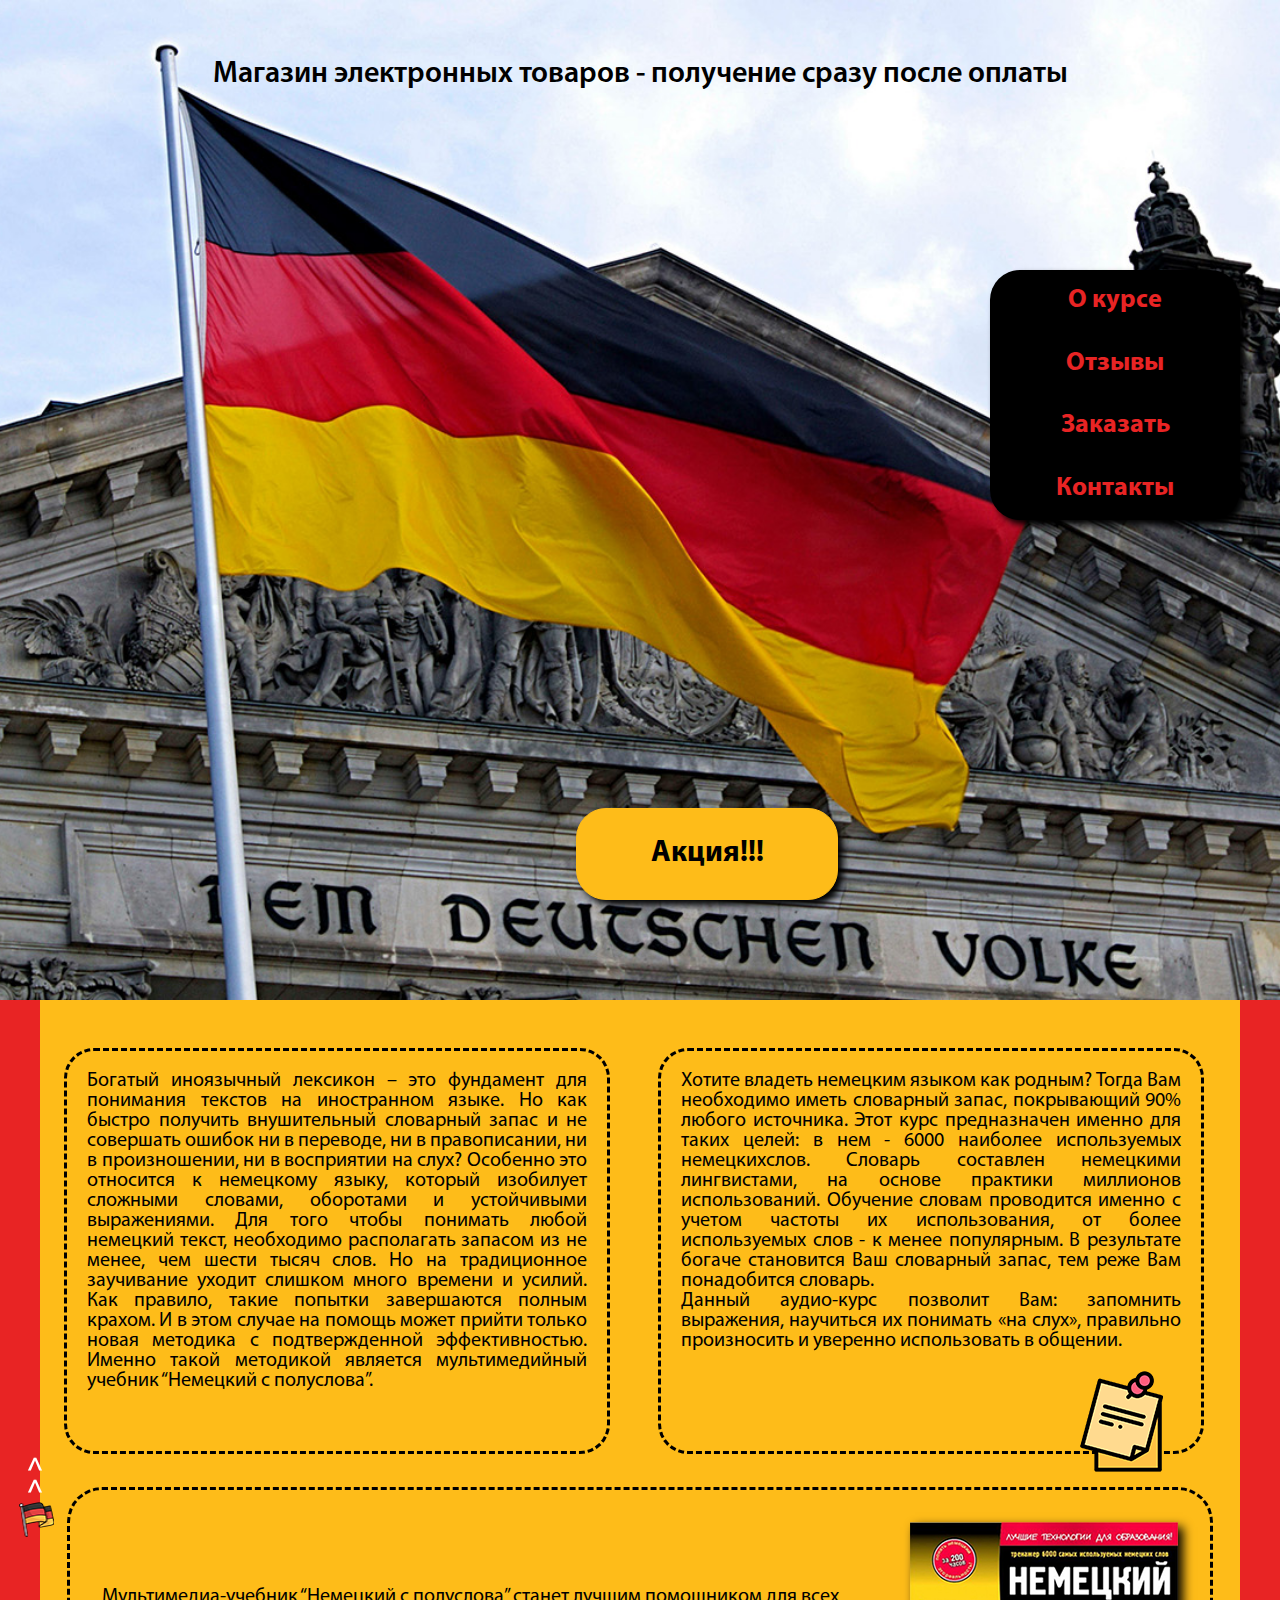
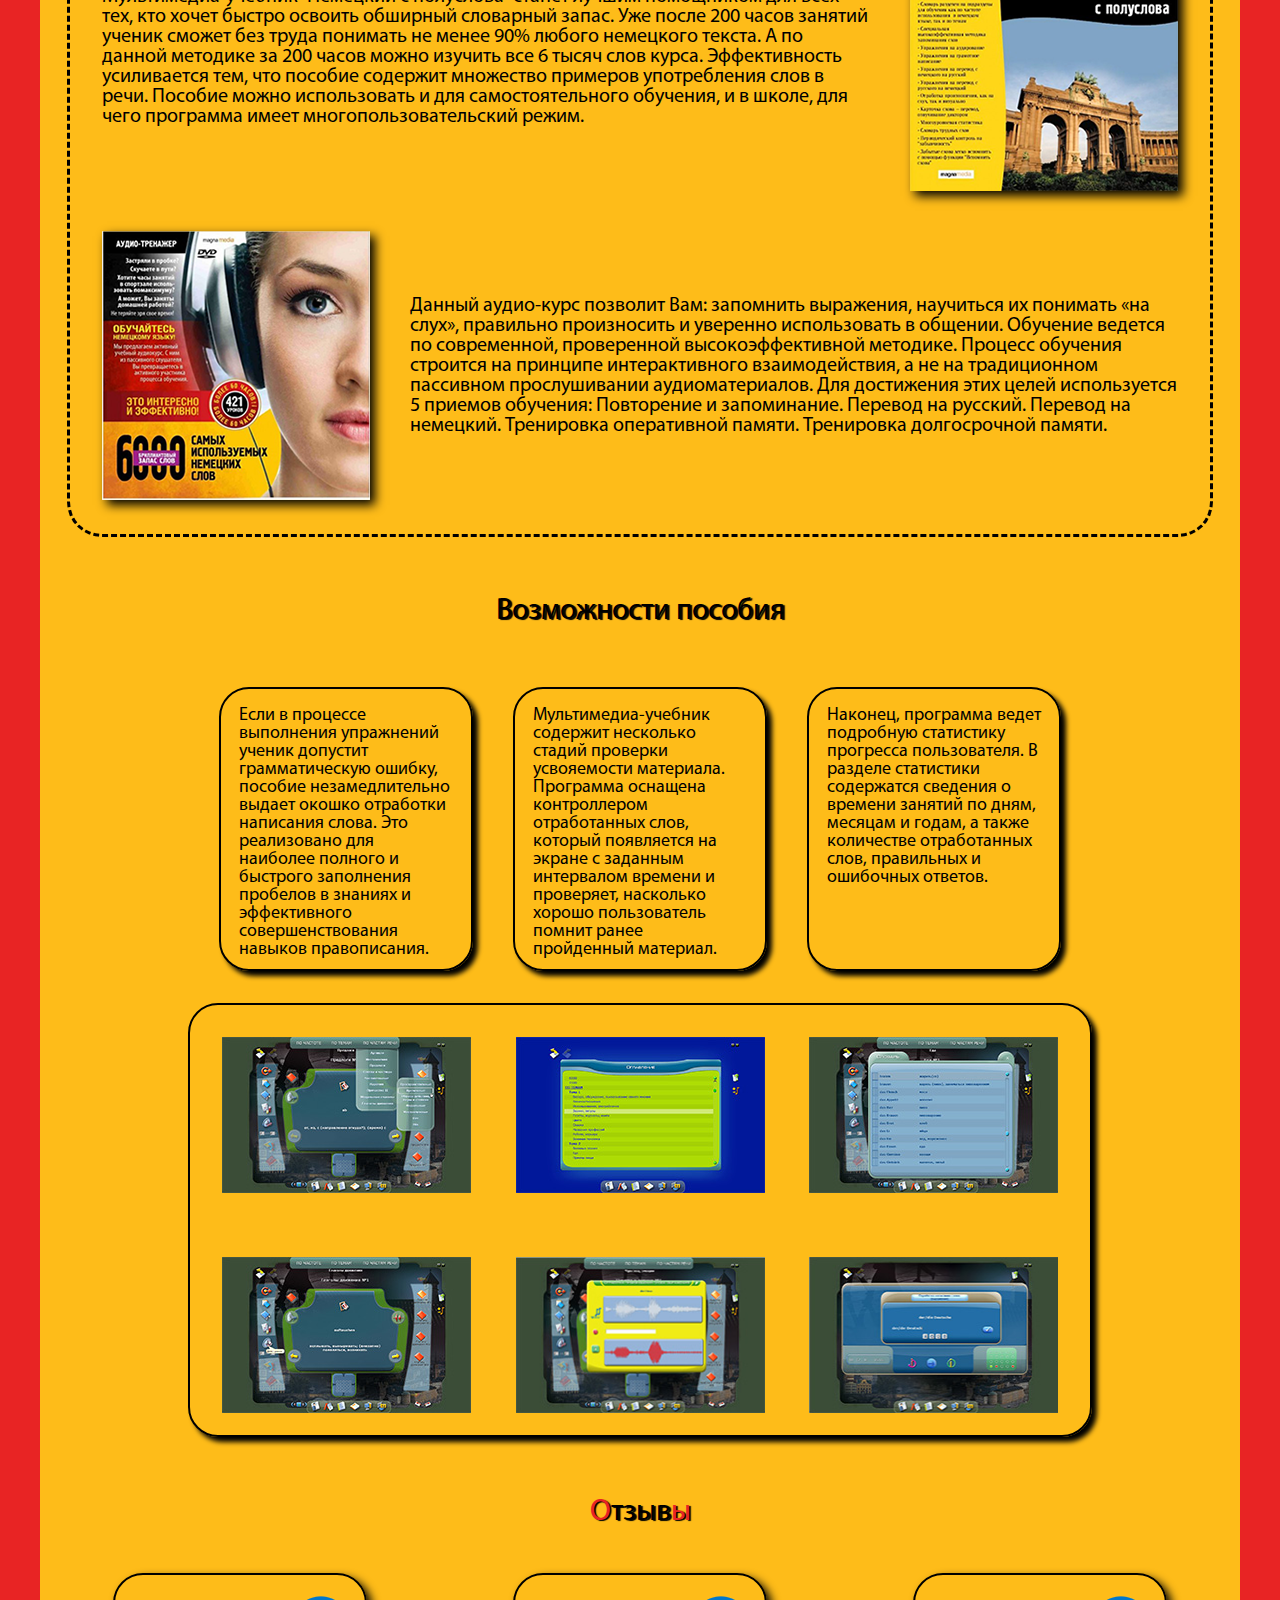
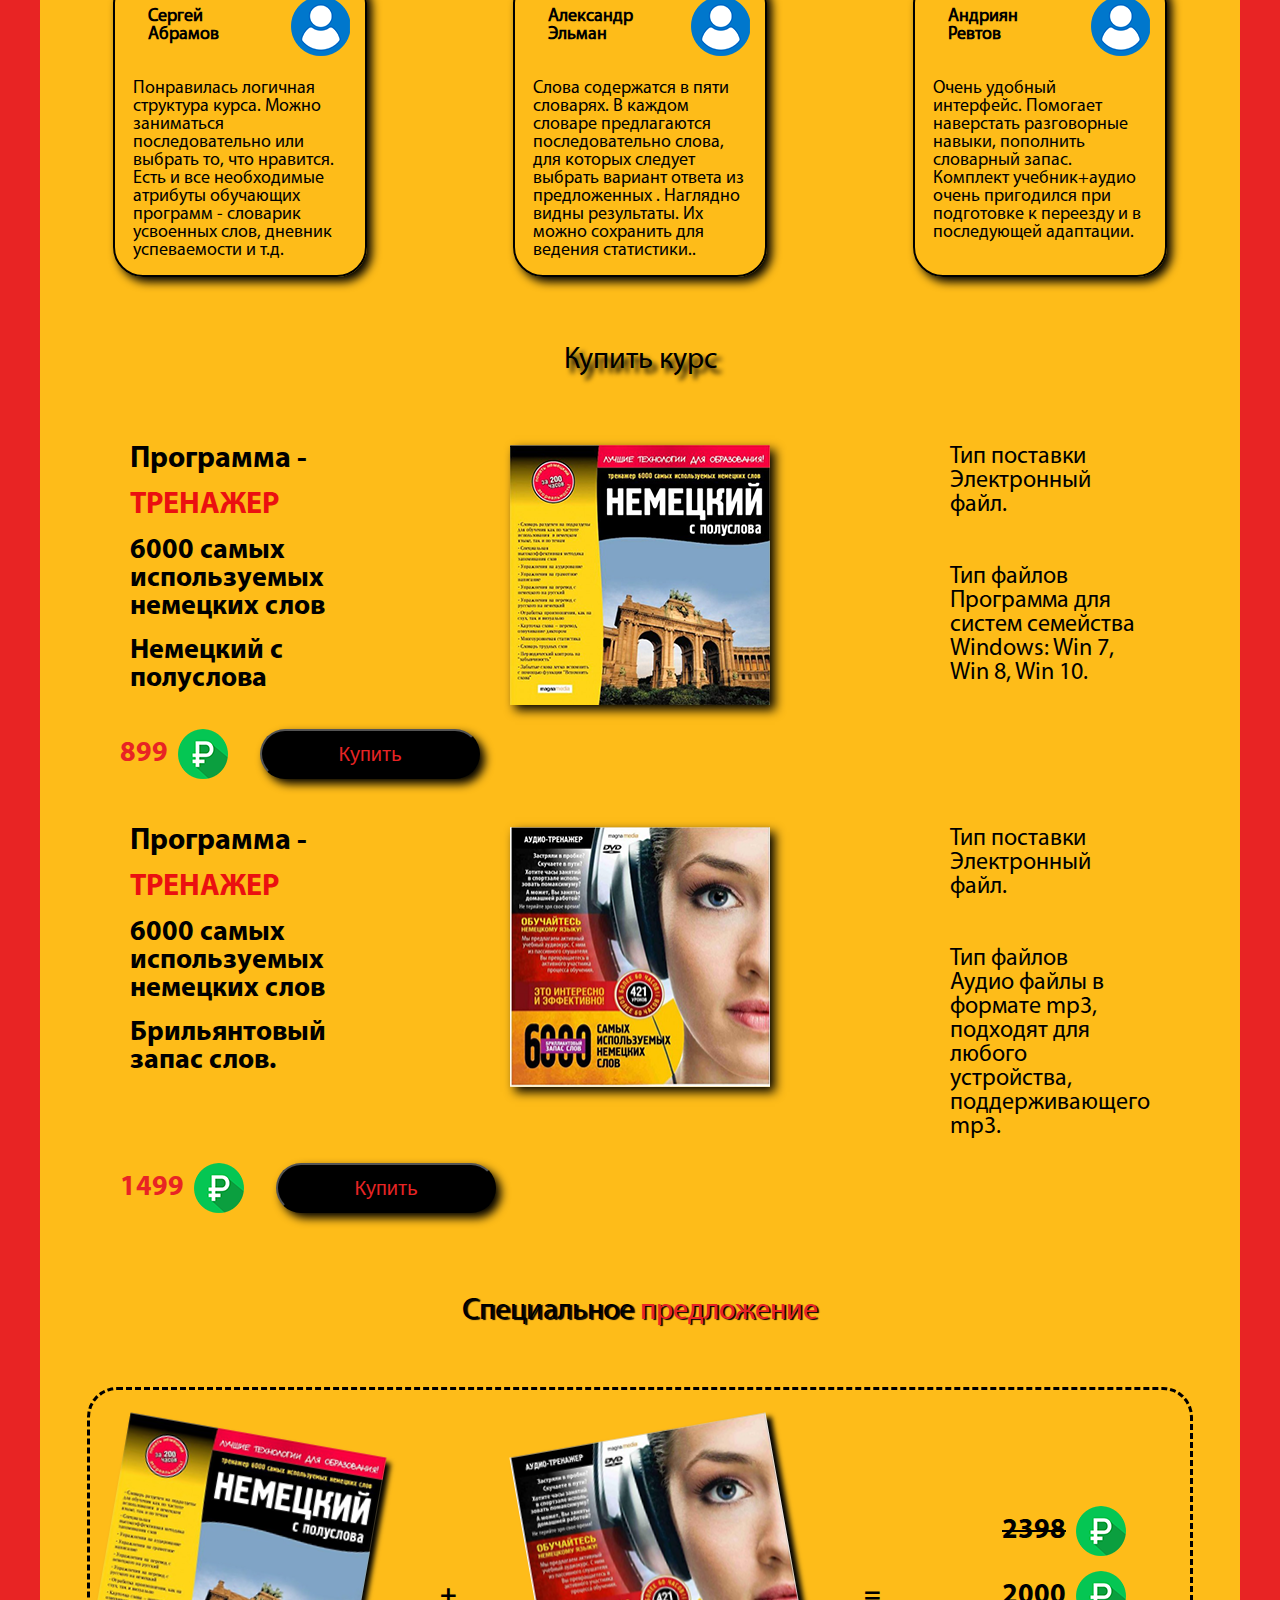
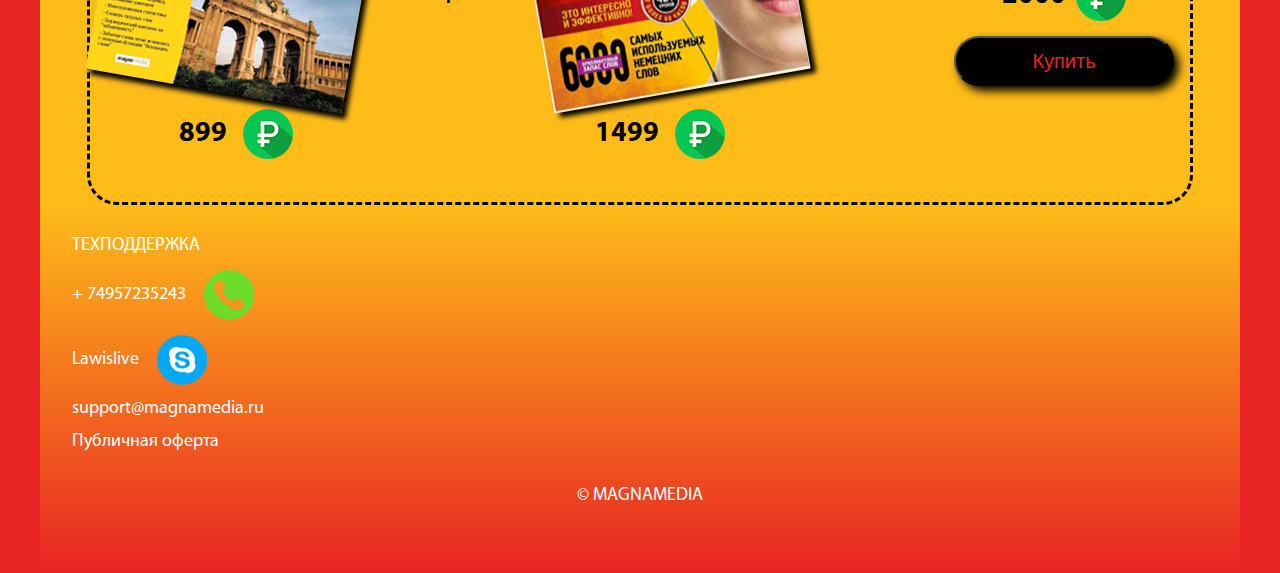
==== index.html @ 06bd3a2f "new project" ====
<!DOCTYPE html>
<html lang="ru">
<head>
    <meta charset="UTF-8">
    <meta name="viewport" content="width=device-width, initial-scale=1.0"> 
    <link rel="shortcut icon" href="./img/icons.png" type="pictures/x-icon">
    <link rel="stylesheet" href="./style/reset.css">
    <link rel="stylesheet" href="./style/style.css">
    <link rel="stylesheet" href="./style/header.css">
    <link rel="stylesheet" href="./style/ads.css">
    <link rel="stylesheet" href="./style/about_product.css">
    <link rel="stylesheet" href="./style/possibilities.css">
    <link rel="stylesheet" href="./style/reviewes.css">
    <link rel="stylesheet" href="./style/buy_course.css">
    <link rel="stylesheet" href="./style/promotion.css">
    <link rel="stylesheet" href="./style/footer.css">
    <title>Немецкий с полуслова</title>
</head>
<body>
    <header>
        <div class="container">
            <h2>Магазин электронных товаров - получение сразу после оплаты</h2>

            <div class="menu">
                <a href="#about">О курсе</a>
                <a href="#reviewes">Отзывы</a>
                <a href="#buy">Заказать</a>
                <a href="#footer">Контакты</a>
            </div>

            <a class="header__promotion" href="#promotion">Акция!!!</a>
        </div>
    </header>

    <section class="ads">
        <div class="container">
            <div class="yellow_bg">
                <div class="ads__container">
                    <div class="ads__item">
                        <p>Богатый иноязычный лексикон – это фундамент для понимания текстов на иностранном языке.
                             Но как быстро получить внушительный словарный запас и не совершать ошибок ни в переводе,
                              ни в правописании, ни в произношении, ни в восприятии на слух? Особенно это относится к
                               немецкому языку, который изобилует сложными словами, оборотами и устойчивыми выражениями.
                                Для того чтобы понимать любой немецкий текст, необходимо располагать запасом из не менее,
                                 чем шести тысяч слов. Но на традиционное заучивание уходит слишком много времени и усилий.
                                  Как правило, такие попытки завершаются полным крахом. И в этом случае на помощь может прийти 
                                  только новая методика с подтвержденной эффективностью. Именно такой методикой является мультимедийный учебник “Немецкий с полуслова”. </p>
                    </div><!--ads__item-->

                    <div class="ads__item position__relative">
                        <p>Хотите владеть немецким языком как родным?  Тогда Вам необходимо иметь словарный запас, покрывающий 90% любого источника.
                             Этот курс предназначен именно для таких целей: в нем - 6000 наиболее используемых немецкихслов. Словарь составлен немецкими лингвистами, 
                             на основе практики миллионов использований.  Обучение словам проводится именно с учетом частоты их использования, от более используемых 
                             слов - к менее популярным. В результате богаче становится Ваш словарный запас, тем реже Вам понадобится словарь. <br>
                            Данный аудио-курс позволит Вам: запомнить выражения, научиться их понимать «на слух», правильно произносить и уверенно
                             использовать в общении.</p>
                             <img class="ads__item_pic" src="./img/ads/sticky-notes.png" alt="sticky-notes">
                    </div><!--ads__item-->
                </div><!--ads__container-->
            </div><!--yellow_bg-->
        </div>
    </section><!--ads-->
    <button class="btn__up"><img src="./img/germany.png" alt="germany"><span class="blinkOne">></span><span class="blinkTwo">></span></button>

    <section class="about__product" id="about">
        <div class="container">
            <div class="yellow_bg">
                <div class="about__product_wrapper">
                    <div class="product__item">
                        <p>Мультимедиа-учебник “Немецкий с полуслова” станет лучшим помощником для всех тех, кто хочет быстро освоить обширный словарный запас.
                             Уже после 200 часов занятий ученик сможет без труда понимать не менее 90% любого немецкого текста. А по данной методике за 200 часов
                              можно изучить все 6 тысяч слов курса. Эффективность усиливается тем, что пособие содержит множество примеров употребления слов в речи.
                               Пособие можно использовать и для самостоятельного обучения, и в школе, для чего программа имеет многопользовательский режим.</p>
                        <img src="./img/about_product/0064dc2d68af0cc2894bd1788209e099-600x600.png" alt="немецкий с полуслова">
                    </div><!--product__item-->

                    <div class="product__item">
                        <img src="img/about_product/9ec270ddf7dc136269f94cf29742443d-600x600.png" alt="6000 самых используемых слов">
                        <p>Данный аудио-курс позволит Вам: запомнить выражения, научиться их понимать «на слух», правильно произносить и уверенно использовать в общении.
                             Обучение ведется по современной, проверенной высокоэффективной методике. Процесс обучения строится на принципе интерактивного взаимодействия,
                              а не на традиционном пассивном прослушивании аудиоматериалов.  Для достижения этих целей используется 5 приемов обучения:
                               Повторение и запоминание. Перевод на русский. Перевод на немецкий. Тренировка оперативной памяти. Тренировка долгосрочной памяти.</p>
                    </div><!--product__item-->
                    
                </div><!--about__product_wrapper-->
            </div><!--yellow_bg-->
        </div><!--container-->
    </section><!--about__product-->


    <section class="possibilities">
        <div class="container">
            <div class="yellow_bg">
                <h2>Возможности пособия</h2>

                <div class="possibilities__wrapper">
                    <div class="possibilities__item">
                        <p>Если в процессе выполнения упражнений ученик допустит грамматическую ошибку,
                             пособие незамедлительно выдает окошко отработки написания слова.
                              Это реализовано для наиболее полного и быстрого заполнения пробелов в знаниях и эффективного
                               совершенствования навыков правописания.</p>
                    </div>

                    <div class="possibilities__item">
                        <p>Мультимедиа-учебник содержит несколько стадий проверки усвояемости материала.
                             Программа оснащена контроллером отработанных слов, который появляется на экране 
                             с заданным интервалом времени и проверяет, насколько хорошо пользователь помнит
                              ранее пройденный материал.</p>
                    </div>

                    <div class="possibilities__item">
                        <p>Наконец, программа ведет подробную статистику прогресса пользователя. 
                            В разделе статистики содержатся сведения о времени занятий по дням, месяцам и годам, 
                            а также количестве отработанных слов, правильных и ошибочных ответов.
                        </p>
                    </div>
                </div><!--possibilities__wrapper-->

                <div class="possibilities__gallery_pad">
                <div class="possibilities__gallery">
                    <div class="gallery_wrapper">
                        <img src="./img/possibilities/01_content.jpg" alt="01_content">
                        <img src="./img/possibilities/02_content-2.jpg" alt="02_content-2">
                        <img src="./img/possibilities/03_subdict (1).jpg" alt="03_subdict">
                    </div>
                    <div class="gallery_wrapper">
                        <img src="./img/possibilities/04_word (1).jpg" alt="04_word">
                        <img src="./img/possibilities/05_recordig.jpg" alt="05_recordig">
                        <img src="./img/possibilities/08_exercise-3.jpg" alt="08_exercise-3">
                    </div>
                </div>
                </div>

            </div><!--yellow_bg-->
        </div><!--container-->
    </section><!--possibilities-->

    <section class="reviewes" id="reviewes">
        <div class="container">
            <div class="yellow_bg">
                <h2><span>О</span>тзыв<span>ы</span></h2>

                <div class="reviewes__container">
                    <div class="reviewes__item">
                        <div><p>Сергей Абрамов</p>
                        <img src="./img/reviewes/user.png" alt="user"></div>
                        <p>Понравилась логичная структура курса. Можно заниматься последовательно или выбрать то, что нравится. 
                            Есть и все необходимые атрибуты обучающих программ - словарик усвоенных слов, дневник успеваемости и т.д.</p>
                    </div><!--reviewes__item-->

                    <div class="reviewes__item">
                        <div><p>Александр Эльман</p>
                        <img src="./img/reviewes/user.png" alt="user"></div>
                        <p>Слова содержатся в пяти словарях. В каждом словаре предлагаются последовательно слова, для которых следует
                             выбрать вариант ответа из предложенных
                            . Наглядно видны результаты. Их можно сохранить для ведения статистики..</p>
                    </div><!--reviewes__item-->

                    <div class="reviewes__item">
                        <div><p>Андриян Ревтов</p>
                        <img src="./img/reviewes/user.png" alt="user"></div>
                        <p>Очень удобный интерфейс. Помогает наверстать разговорные навыки, пополнить словарный запас.
                             Комплект учебник+аудио очень пригодился при подготовке к переезду и в последующей адаптации.</p>
                    </div><!--reviewes__item-->
                </div><!--reviewes__container-->
            </div><!--yellow_bg-->
        </div><!--container-->
    </section><!--reviewes-->

    <section class="buy__course" id="buy">
        <div class="container">
            <div class="yellow_bg">
                <h2>Купить курс</h2>

                <div class="course__item">
                    <div class="course__wrapper">
                        <div class="course__title">
                            <h3>Программа -</h3>
                            <h3 class="red">Тренажер</h3>
                            <p>6000 самых используемых немецких слов</p>
                            <p>Немецкий с полуслова</p>
                        </div>

                        <img src="./img/buy/0064dc2d68af0cc2894bd1788209e099-600x600 (1).png" alt="немецкий с полуслова">

                        <div class="course__text">
                            <p>Тип поставки <br> Электронный файл.</p>
                            <p>Тип файлов <br>
                                 Программа для систем семейства Windows: Win 7, Win 8, Win 10.</p>
                        </div>
                    </div>
                    <div class="course__inner">
                        <p>899</p>
                        <img src="./img/buy/ruble (3).png" alt="ruble">
                        <button>Купить </button>
                    </div>
                </div>


                <div class="course__item">
                    <div class="course__wrapper">
                        <div class="course__title">
                            <h3>Программа -</h3>
                            <h3 class="red">Тренажер</h3>
                            <p>6000 самых используемых немецких слов</p>
                            <p>Брильянтовый запас слов.</p>
                        </div>

                        <img src="./img/buy/9ec270ddf7dc136269f94cf29742443d-600x600 (1).png" alt="Брильянтовый запас слов">

                        <div class="course__text">
                            <p>Тип поставки <br> Электронный файл.</p>
                            <p>Тип файлов <br>
                                Аудио файлы в формате mp3, подходят для любого устройства, поддерживающего mp3.</p>
                        </div>
                    </div>
                    <div class="course__inner">
                        <p>1499</p>
                        <img src="./img/buy/ruble (3).png" alt="ruble">
                        <button>Купить </button>
                    </div>
                </div>
            </div><!--yellow_bg-->
        </div><!--container-->
    </section><!--buy__courese-->

    <section class="promotion" id="promotion">
        <div class="container">
            <div class="yellow_bg">
                <h2>Специальное <span>предложение</span></h2>

                <div class="promotion__container">
                    <div class="promotion__item">
                        <img class="left" src="./img/buy/0064dc2d68af0cc2894bd1788209e099-600x600 (1).png" alt="немецкий с полуслова">
                        <div>
                            <p>899</p>
                        <img src="./img/buy/ruble (3).png" alt="ruble">
                        </div>
                    </div>
                    <span>+</span>
                    <div class="promotion__item">
                        <img class="right" src="./img/buy/9ec270ddf7dc136269f94cf29742443d-600x600 (1).png" alt="немецкий Брильянтовый запас слов">
                        <div>
                            <p>1499</p>
                        <img src="./img/buy/ruble (3).png" alt="ruble">
                        </div>
                    </div>
                    <span>=</span>
                    <div class="promotion__price">
                        <div><span>2398</span><img src="./img/buy/ruble (3).png" alt="rub"></div>
                        <div>2000<img src="./img/buy/ruble (3).png" alt="rub"></div>
                        <button>Купить </button>
                    </div>
                </div><!--promotion__container-->

            </div><!--yellow_bg-->
        </div><!--container-->
    </section><!--promotion-->

    <footer id="footer">
        <div class="container">
            <div class="footer_bg">
                <div class="footer__menu">
                    <p><span>Техподдержка</span></p>
                    <a href="tel:+74957235243"><p><span>+ 74957235243</span></p><img src="./img/footer/phone-call (2).png" alt="phone"></a>
                    <a href="skype:Lawislive"><p> Lawislive</p><img src="./img/footer/skype (1).png" alt="skype"></a>
                    <a href="mailto:support@magnamedia.ru">support@magnamedia.ru</a>
                    <a href="#">Публичная оферта</a>
                </div>
                <p class="company">© Magnamedia</p>
            </div>
        </div>
    </footer>

    <script src="script.js"></script>
</body>
</html>
---- style/style.css ----
/*Общие стили*/
.container {
    width: 1200px;
    height: 100%;
    margin: 0 auto;
}

.yellow_bg {
    width: 100%;
    height: 100%;
    background-color: #febc19;
}
.position__relative {
    position: relative;
}

html {
    scroll-behavior: smooth;
}
body {
    background-color: #e82424;
}


/*кнопка вверх*/
.btn__up {
    top: 50%;
    left: 1%;
    position: sticky;
    cursor: pointer;
    display: flex;
    flex-direction: column-reverse;
    align-items: center;
    justify-content: flex-end;
    background-color: transparent;
    border: none;
}
.btn__up img {
    width: 35px;
    height: 35px;
    margin-top: 5px;
}
.btn__up span {
    font-family: 'Myriad Pro Bold';
    rotate: -90deg;
    color: #fff;
    font-size: 2em;
    margin: -5px;
}
.blinkOne {
    animation: blick 0.9s ease infinite;
}
.blinkTwo {
    animation: 1s blick ease infinite
}

@keyframes blick {
    0% {
        opacity: 1;
    }
    50% {
        opacity: 1;
    }
    100% {
        opacity: 0;
    }
}


/*подключим стили*/

@font-face {
    font-family: 'Myriad Pro Bold';
    src: url('../fonts/MYRIADPRO-BOLD.woff') format("woff");
    font-weight: 700;
    font-style: normal;
}

@font-face {
    font-family: 'Myriad Pro Light';
    src: url('../fonts/MyriadPro-Light.woff') format("woff");
    font-weight: 400;
    font-style: normal;
}

@font-face {
    font-family: 'Myriad Pro Regular';
    src: url('../fonts/MYRIADPRO-REGULAR.woff') format("woff");
    font-weight: 500;
    font-style: normal;
}

@font-face {
    font-family: 'Myriad Pro Semibold';
    src: url('../fonts/MYRIADPRO-SEMIBOLD.woff') format("woff");
    font-weight: 600;
    font-style: normal;
}


@media screen and (max-width: 1200px) {
    .container {
        width: 992px;
    }
}
@media screen and (max-width: 992px) {
    .container {
        width: 768px;
    }
}
@media screen and (max-width: 768px) {
    .container {
        width: 320px;
    }
}
---- style/header.css ----
header {
    background-image: url('../img/header/pexels-ingo-joseph-109629.jpg');
    background-position: center;
    background-size: cover;
    width: 100%;
    height: 1000px;
    position: relative;
}

header h2 {
    text-align: center;
    font-family: 'Myriad Pro Semibold';
    font-size: 30px;
    padding-top: 2em;
}

.menu {
    display: flex;
    align-items: center;
    justify-content: space-around;
    flex-direction: column;
    background-color: #000000;
    border-radius: 30px;
    height: 250px;
    width: 250px;
    margin-top: 15%;
    float: right;
    box-shadow: 5px 5px 7px #000000;
}
.menu a {
    text-decoration: none;
    font-size: 26px;
    color: #e82424;
    font-family: 'Myriad Pro Bold';
    transition: all 0.25s;
}
.menu a:hover {
    background-color: #febc19;
    padding: 10px 45px;
    border-radius: 15px;
}

.header__promotion {
    display: flex;
    align-items: center;
    justify-content: center;
    text-decoration: none;
    font-family: 'Myriad Pro Bold';
    font-size: 30px;
    color: #000000;
    width: 260px;
    height: 90px;
    border-radius: 30px;
    background-color: #febc19;
    cursor: pointer;
    position: absolute;
    left: 45%;
    bottom: 10%;
    border: 1px solid #febc19 ;
    box-shadow: 5px 5px 7px #000000;
}
.header__promotion:hover {
    animation: shake 1.5s ease-in-out;
}

@keyframes shake {
    0% {
        rotate: 10deg;
    }
    20% {
        rotate: -10deg;
    }
    40% {
        rotate: 10deg;
    }
    60% {
        rotate: -10deg;
    }
    80% {
        rotate: 10deg;
    }
    100% {
        rotate: 0deg;
    }
}

@media screen and (max-width: 1200px) {
    header {
        height: 700px;
    }
    header h2 {
        font-size: 24px;
    }
    .header__promotion {
        font-size: 24px;
        left: 40%;      
    }
}

@media screen and (max-width: 992px) {
    header {
        height: 600px;
    }
    .header__promotion {
        left: 35%;
    }
    .menu a  {
        font-size: 20px;
    }
}

@media screen and (max-width: 768px) {
    header {
        height: 500px;
    }
    .menu {
        height: 200px;
        width: 200px;
    }
    .header__promotion {
        height: 50px;
        width: 220px;
    }
}
---- style/ads.css ----
.ads {
    width: 100%;
    height: 100%;
    background-color: #e82424;
    margin-bottom: -50px;
}
.ads__container {
    padding: 1.5em 0;
    display: flex;
    flex-direction: row;
    align-items: center;
}

.ads__item {
    width: 540px;
    height: 400px;
    background-color: #febc19;
    border-radius: 30px;
    border: 3px dashed #000000;
    margin: 1.5em;
}
.ads__item p {
    color: #000000;
    font-size: 20px;
    text-align: justify;
    margin: 1em;
    font-family: 'Myriad Pro Regular';
}
.ads__item_pic {
    position: absolute;
    width: 83px;
    height: 101px;
    right: 7%;
}


@media screen and (max-width: 1200px) {
    .ads__item {
        width: 450px;
    }
    .ads__item p {
        font-size: 18px;
    }
}

@media screen and (max-width: 992px) {
    .ads__container {
        flex-direction: column;
    }
    .ads__item {
        height: 340px;
    }
    .ads__item_pic {
        bottom: -14%;
    }
}

@media screen and (max-width: 768px) {
    .ads__item {
        width: 300px;
        height: 430px;
    }
    .ads__item p {
        font-size: 16px;
    }
}
---- style/about_product.css ----
.about__product {
    width: 100%;
    height: 100%;
    background-color: #e82424;
    margin-top: -51px;
}
.about__product_wrapper {
    width: 1140px;
    height: 580px;
    border: 3px dashed #000000;
    padding: 2em 0;
    border-radius: 35px;
    margin: 0 auto;
    display: flex;
    flex-direction: column;
    gap: 40px;
}

.product__item {
    display: flex;
    flex-direction: row;
    align-items: center;
    gap: 40px;
    margin: 0 2em;
}

.product__item p {
    font-size: 20px;
    color: #000000;
    text-align: left;
    font-family: 'Myriad Pro Regular';
}
.product__item img {
    width: 268px;
    height: 269px;
    box-shadow: 5px 5px 10px #000000;
}

.product__item img:hover {
    animation: move 1s ease;
}

@keyframes move {
    0%{
        rotate: 10deg;
    }
    40% {
        rotate: -10deg;
    }
    80% {
        rotate: 10deg;
    }
    100% {
        rotate: 0deg;
    }
}


@media screen and (max-width: 1200px) {
    .about__product_wrapper {
        width: 960px;
    }
    .product__item p {
        font-size: 18px;
    }
}

@media screen and (max-width:992px) {
    .about__product_wrapper {
        width: 700px;
        height: 600px;
    }
}

@media screen and (max-width: 768px) {
    .about__product_wrapper {
        width: 300px;
        height: 100%;
    }
    .product__item {
        flex-direction: column-reverse;
    }
    .product__item:last-child {
        flex-direction: column;
    }
    .product__item p {
        text-align: justify;
        font-size: 16px;
    }
}
---- style/possibilities.css ----
.possibilities {
    width: 100%;
    height: 100%;
    background-color: #e82424;
}
.possibilities h2 {
    padding: 2em 0;
    text-align: center;
    font-size: 30px;
    text-shadow: 2px 1px 1px #000000;
    font-family: 'Myriad Pro Regular';
}

.possibilities__wrapper {
    justify-content: center;
    display: flex;
    flex-direction: row;
    align-items: center;
    gap: 40px;
    padding-bottom: 2em;
}

.possibilities__item {
    width: 250px;
    height: 280px;
    border: 2px solid #000000;
    border-radius: 30px;
    box-shadow: 5px 5px 5px #000000;
}
.possibilities__item p {
    font-size: 18px;
    color: #000000;
    font-family: 'Myriad Pro Regular';
    margin: 1em;
    text-align: left;
}

.possibilities__gallery_pad {
    padding-bottom: 1em;
}
.possibilities__gallery {
    margin: 0 auto;
    display: flex;
    flex-direction: column;
    width: 900px;
    height: 430px;
    border-radius: 30px;
    border: 2px solid #000000;
    box-shadow: 5px 5px 5px #000000;
}
.gallery_wrapper {
    display: flex;
    flex-direction: row;
    align-items: center;
    margin: 2em;
    justify-content: space-between;
}
.gallery_wrapper img {
    width: 249px;
    height: 156px;
    transition: all 0.5s;
}

.gallery_wrapper img:hover {
    transform: scale(1.2);
}

@media screen and (max-width:1200px) {
    .possibilities h2 {
        font-size: 24px;
    }
}

@media screen and (max-width:992px) {
    .possibilities__item {
        width: 200px;
        height: 300px;
    }
    .possibilities__item p {
        font-size: 16px;
    }
    .possibilities__gallery {
        width: 720px;
    }
    .gallery_wrapper {
        margin: 2em 3em; 
    }
    .gallery_wrapper img:last-child{
        display: none;
    }
}

@media screen and (max-width: 768px) {
    .possibilities__wrapper {
        flex-direction: column;
    }
    .possibilities__item {
        width: 280px;
        height: 240px;
    }
    .possibilities__gallery_pad {
        display: none;
    }
}
---- style/reviewes.css ----
.reviewes {
    width: 100%;
    height: 100%;
    background-color: #e82424;
}

.reviewes h2 {
    padding: 1.5em 0;
    text-align: center;
    font-size: 30px;
    text-shadow: 2px 1px 1px #000000;
    font-family: 'Myriad Pro Regular';
}
.reviewes span {
    color: #e82424;
}

.reviewes__container {
    display: flex;
    flex-direction: row;
    align-items: center;
    justify-content: space-around;
}
.reviewes__item {
    width: 250px;
    height: 300px;
    border: 2px solid #000000;
    border-radius: 30px;
    box-shadow: 5px 5px 10px #000000;
    margin-bottom: 1.5em;
}

.reviewes__item p {
    color: #000000;
    font-size: 18px;
    font-family: 'Myriad Pro Regular';
    margin: 1em;
}
.reviewes__item div {
    display: flex;
    flex-direction: row;
    align-items: center;
    margin: 15px;
}
.reviewes__item div img {
    width: 59px;
    height: 60px;
}
.reviewes__item div p {
    font-weight: 700;
}

@media screen and (max-width: 1200px) {
    .reviewes h2{
        font-size: 24px;
    }
}

@media screen and (max-width: 992px) {
    .reviewes__item {
        width: 200px;
        height: 320px;
    }
    .reviewes__item p {
        font-size: 16px;
    }
}

@media screen and (max-width: 768px) {
    .reviewes__container {
        flex-direction: column;
    }
    .reviewes__item {
        width: 280px;
        height: 250px;
    }
}
---- style/buy_course.css ----
.buy__course {
    width: 100%;
    height: 100%;
    background-color: #e82424;
}
.buy__course h2 {
    color: #000000;
    font-size: 30px;
    text-align: center;
    padding: 1.5em;
    text-shadow: 5px 5px 5px #000000;
    font-family: 'Myriad Pro Regular';
}

.course__wrapper {
    display: flex;
    flex-direction: row;
    padding: 1.5em 0;
    margin: 0 auto;
    justify-content: space-around;
}
.course__title {
    order: 1;
    display: flex;
    flex-direction: column;
    width: 200px;
    gap: 1em;
}
.course__title h3 {
    font-size: 30px;
    color: #000000;
    font-family: 'Myriad Pro Bold';
}
.red{
    color: #eb1010 !important;
    text-transform: uppercase;
}
.course__title p {
    font-size: 28px;
    color: #000000;
    font-family: 'Myriad Pro Bold';   
}

.course__wrapper img {
    order: 2;
    width: 260px;
    height: 260px;
    box-shadow: 5px 5px 10px #000000;
}
.course__wrapper img:hover{
    animation: move 1.5s ease;
}

.course__text {
    order: 3;
    font-size: 24px;
    color: #000000;
    font-family: 'Myriad Pro Regular';
    display: flex;
    flex-direction: column;
    width: 200px;
    gap: 2em;
}

.course__inner {
    margin-left: 5em;
    display: flex;
    flex-direction: row;
    align-items: center;
    padding-bottom: 1.5em;
    flex-wrap: wrap;
}
.course__inner p {
    font-family: 'Myriad Pro Bold';
    font-size: 28px;
    color: #e82424;
    margin-right: 10px;
}
.course__inner img {
    width: 50px;
    height: 50px;
    margin-right: 2em;
}
.course__inner button {
    cursor: pointer;
    width: 220px;
    height: 50px;
    background-color: #000000;
    color: #e82424;
    font-size: 20px;
    text-align: center;
    border-radius: 30px;
    box-shadow: 5px 5px 10px #000000;
    transition: all 0.4s;
}

.course__inner button:hover {
    transform: translate(0,-3px);
    box-shadow: 0 20px 40px 0 #000000;
}

@media screen and (max-width: 1200px) {
    .buy__course h2 {
        font-size: 24px;
    }
}

@media screen and (max-width: 992px) {
    .course__title h3 {
        font-size: 24px;
    }
    .course__title p {
        font-size: 22px;
    }
    .course__text {
        font-size: 20px;
    }
    .course__inner {
        width: 250px;
        justify-content: center;
        margin-left: 0;
    }
    .course__inner button {
        margin-top: 15px;
    }
}

@media screen and (max-width: 768px) {
    .buy__course h2 {
        padding: 1em;
    }
    .course__wrapper {
        flex-direction: column;
        align-items: center;
        gap: 1em;
    }
    .course__wrapper img {
        order: 1;
    }
    .course__title {
        width: 260px;
        order: 2;
    }
    .course__text {
        order: 3;
        width: 260px;
    }
    .course__inner {
        margin: 0 auto;
    }
}
---- style/promotion.css ----
.promotion {
    width: 100%;
    height: 100%;
    background-color: #e82424;
}

.promotion h2 {
    padding: 2em 0;
    text-align: center;
    font-size: 30px;
    text-shadow: 2px 1px 1px #000000;
    font-family: 'Myriad Pro Regular';
}

.promotion h2 span {
    color: #e82424;
}

.promotion__container {
    padding: 1em 0;
    width: 1100px;
    height: 380px;
    margin: 0 auto;
    border-radius: 30px;
    border: 3px dashed #000000;
    display: flex;
    flex-direction: row;
    align-items: center;
    justify-content: space-between;
}

.promotion__item {
    display: flex;
    flex-direction: column;
    align-items: center;
    margin: 1em;
}
.promotion__container span {
    font-size: 28px;
    color: #000000;
    font-family: 'Myriad Pro Bold';
}
.promotion__item img {
    width: 260px;
    height: 260px;
    box-shadow: 5px 5px 5px 0 #000000;
}

.left {
    transform: rotate(10deg);
}
.right {
    transform: rotate(-10deg);
}




.promotion__item div {
    margin-top: 1em;
    display: flex;
    flex-direction: row;
    align-items: center;
}
.promotion__item div p {
    font-size: 28px;
    color: #000000;
    font-family: 'Myriad Pro Bold';
}
.promotion__item div img {
    width: 50px;
    height: 50px;
    box-shadow: none;
    margin-left: 1em;
}

.promotion__price {
    display: flex;
    flex-direction: column;
    align-items: center;
    gap: 15px;
    margin: 1em;
}
.promotion__price div {
    display: flex;
    flex-direction: row;
    align-items: center;
    gap: 10px;
    color: #000000;
    font-size: 28px;
    font-family: 'Myriad Pro Bold';
}
.promotion__price div img {
    width: 50px;
    height: 50px;
}
.promotion__price div span {
    text-decoration: line-through;
}
.promotion__price button {
    cursor: pointer;
    width: 220px;
    height: 50px;
    background-color: #000000;
    color: #e82424;
    font-size: 20px;
    text-align: center;
    border-radius: 30px;
    box-shadow: 5px 5px 10px #000000;
    transition: all 0.4s;
}
.promotion__price button:hover {
    transform: translate(0,-3px);
    box-shadow: 0 20px 40px 0 #000000;
}

@media screen and (max-width: 1200px) {
    .promotion__container h2 {
        font-size: 24px;
    }
    .promotion__container {
        width: 900px;
    }
}

@media screen and (max-width:992px) {
    .promotion__container {
        width: 700px;
        padding: 0;
    }
    .promotion__item img {
        width: 200px;
        height: 200px;
    }
    .promotion__price button {
        width: 150px;
    }
}

@media screen and (max-width: 768px) {
    .promotion__container{
        padding: 1em 0;
        width: 300px;
        height: 100%;
        flex-direction: column;
    }
}
---- style/footer.css ----
footer {
    width: 100%;
    height: 100%;
    background-color: #e82424;
}
.footer_bg {
    padding: 2em 0;
    background: linear-gradient(#febc19, #e82424);
}
.footer__menu {
    margin-left: 2em;
    display: flex;
    flex-direction: column;
    justify-content: flex-start;
    gap: 15px;
}
.footer__menu p{
    color: #ffffff;
    font-size: 18px;
    font-family: 'Myriad Pro Regular';
}
.footer__menu a {
    text-decoration: none;
    color: #ffffff;
    font-size: 18px;
    font-family: 'Myriad Pro Regular';
}

.footer__menu span {
    text-transform: uppercase;
}
.footer__menu a {
    text-decoration: none;
    display: flex;
    flex-direction: row;
    align-items: center;
    cursor: pointer;
}
.footer__menu a img {
    width: 50px;
    height: 50px;
    margin-left: 1em;
}

.company {
    padding: 2em 0;
    font-family: 'Myriad Pro Regular';
    text-align: center;
    color: #ffffff;
    font-size: 18px;
    text-transform: uppercase;
}
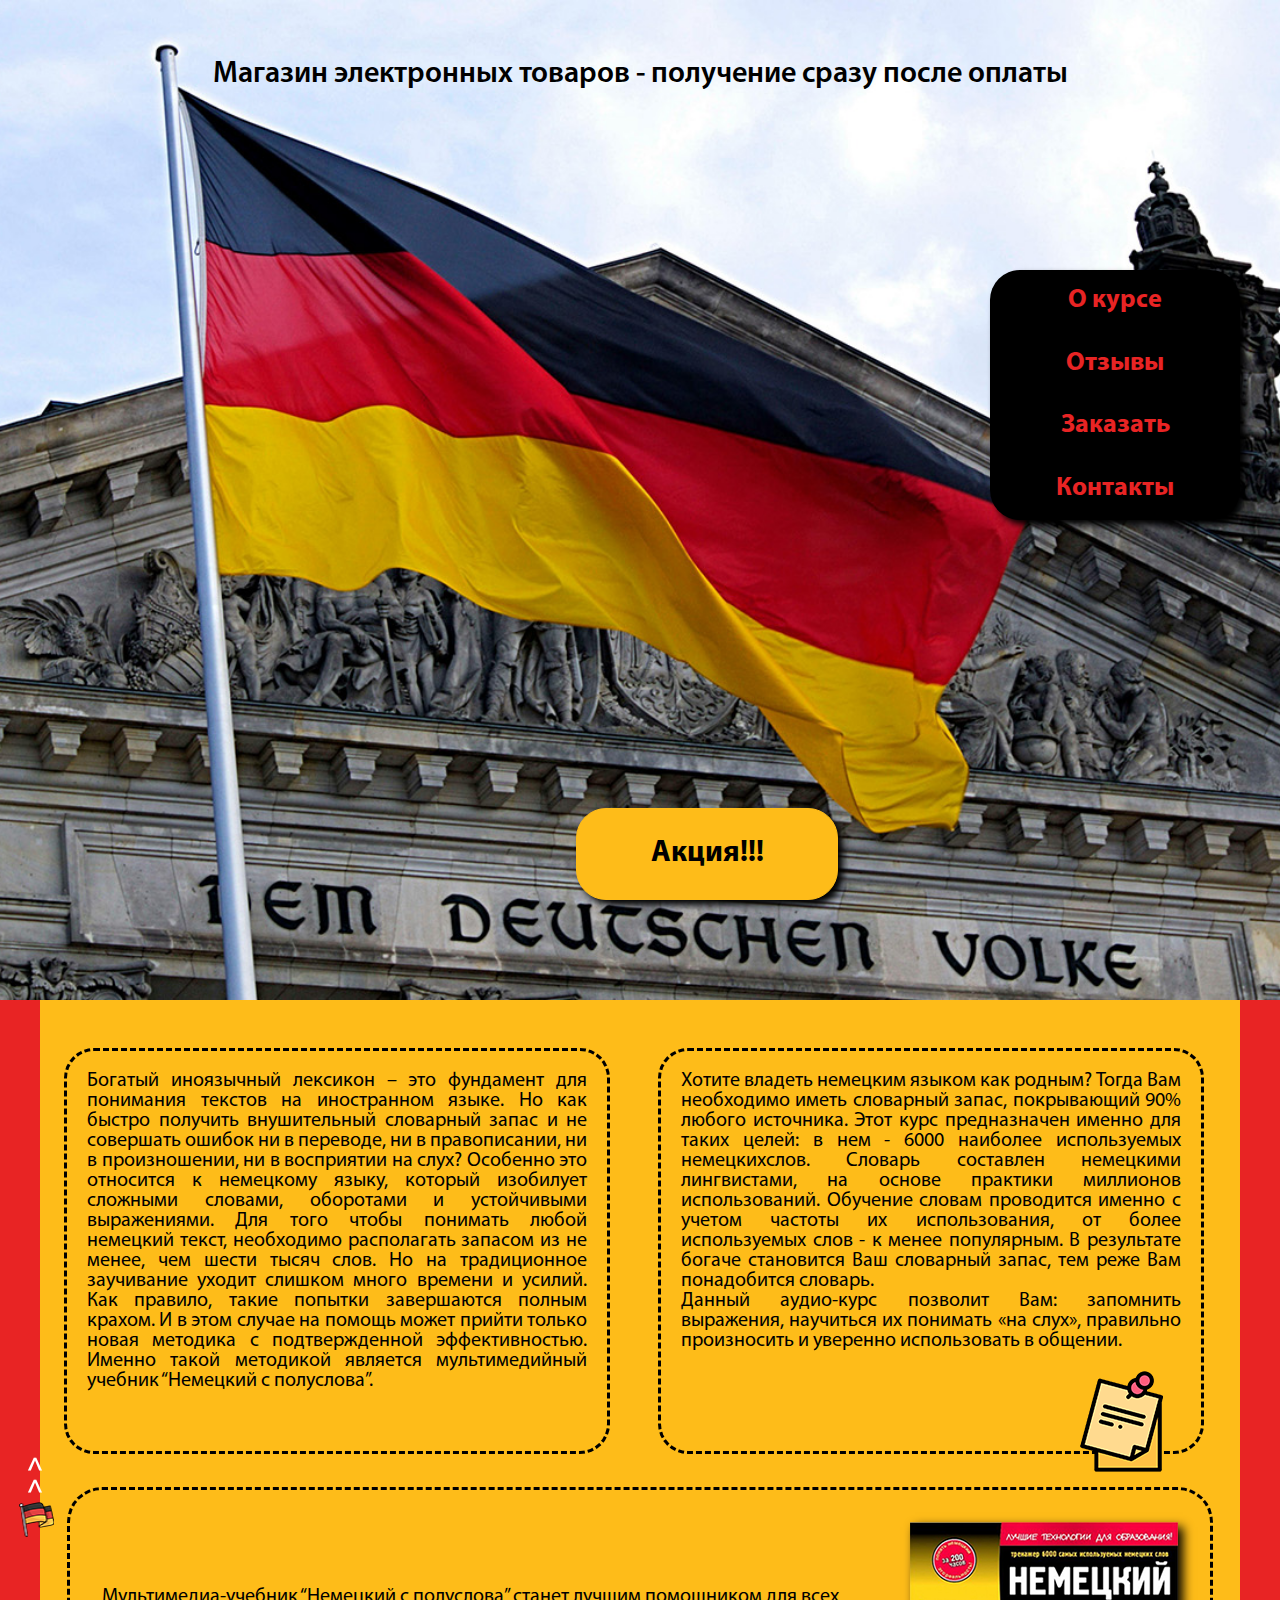
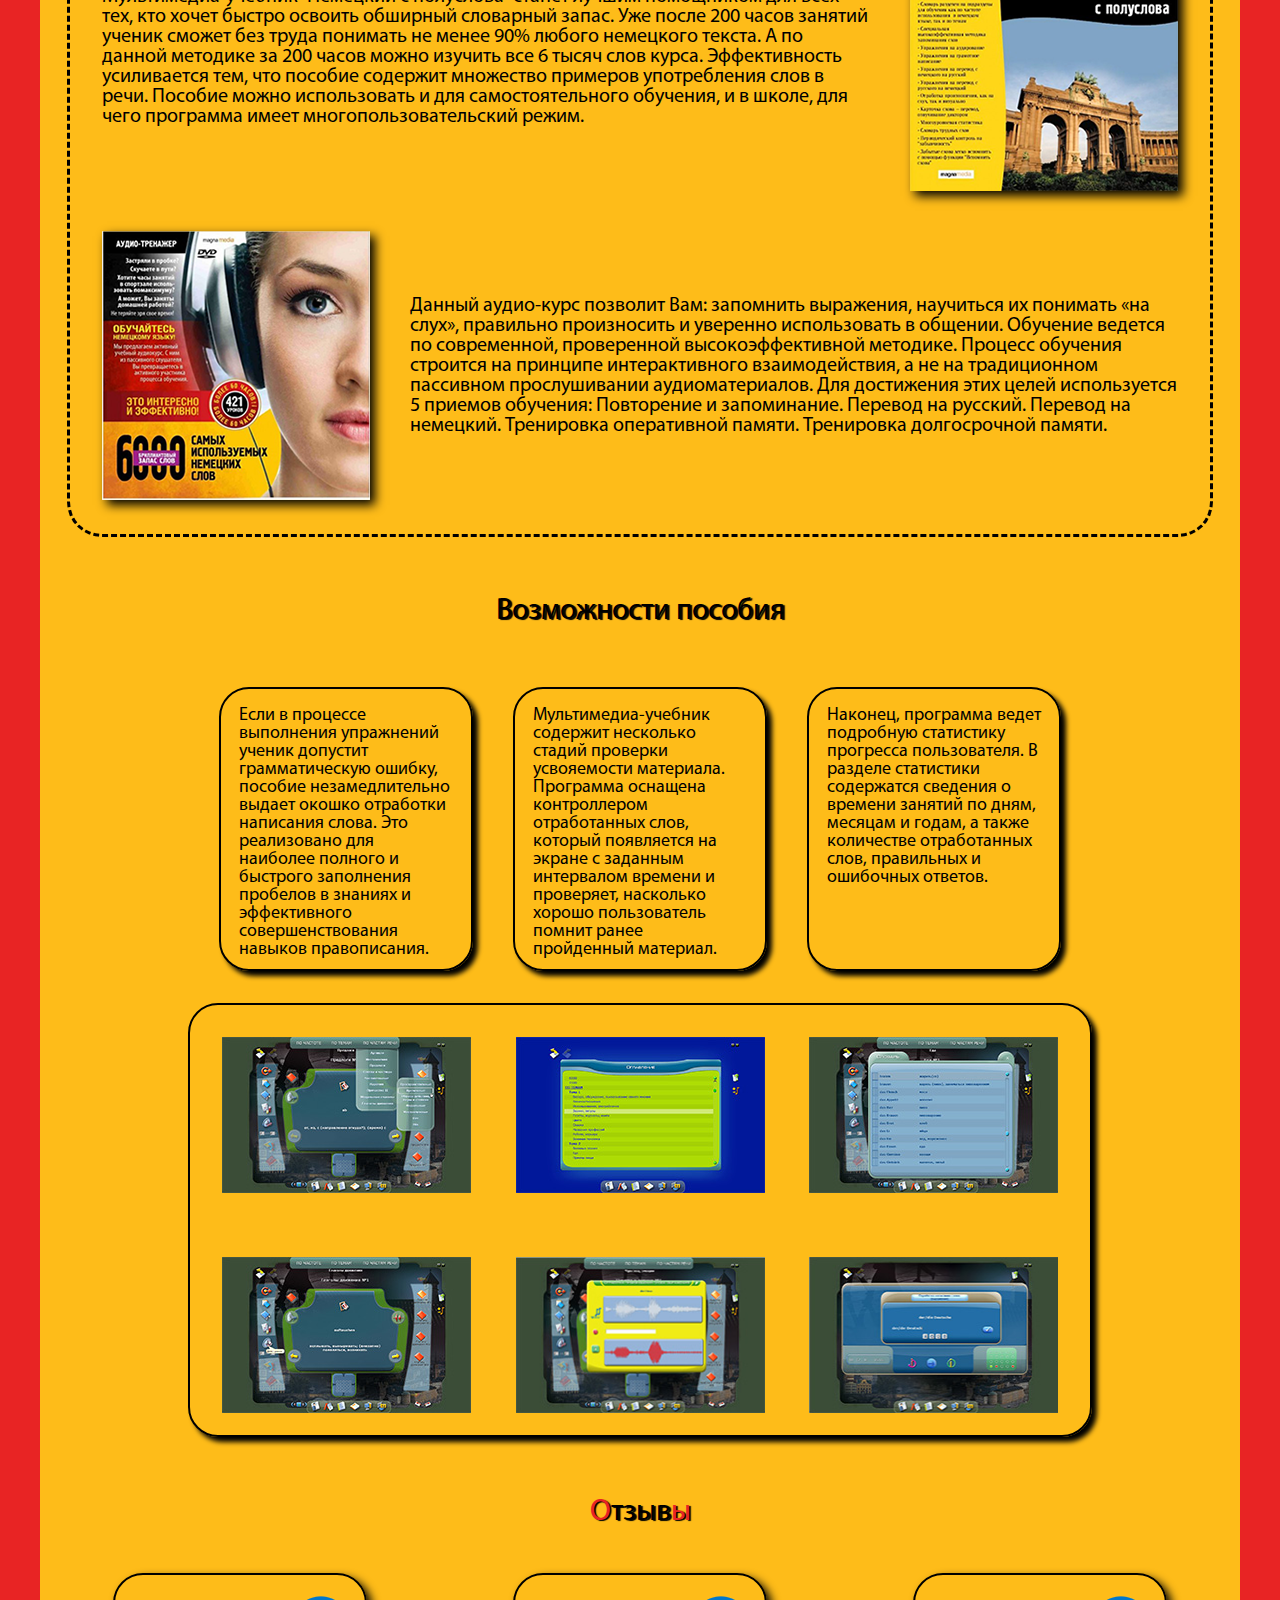
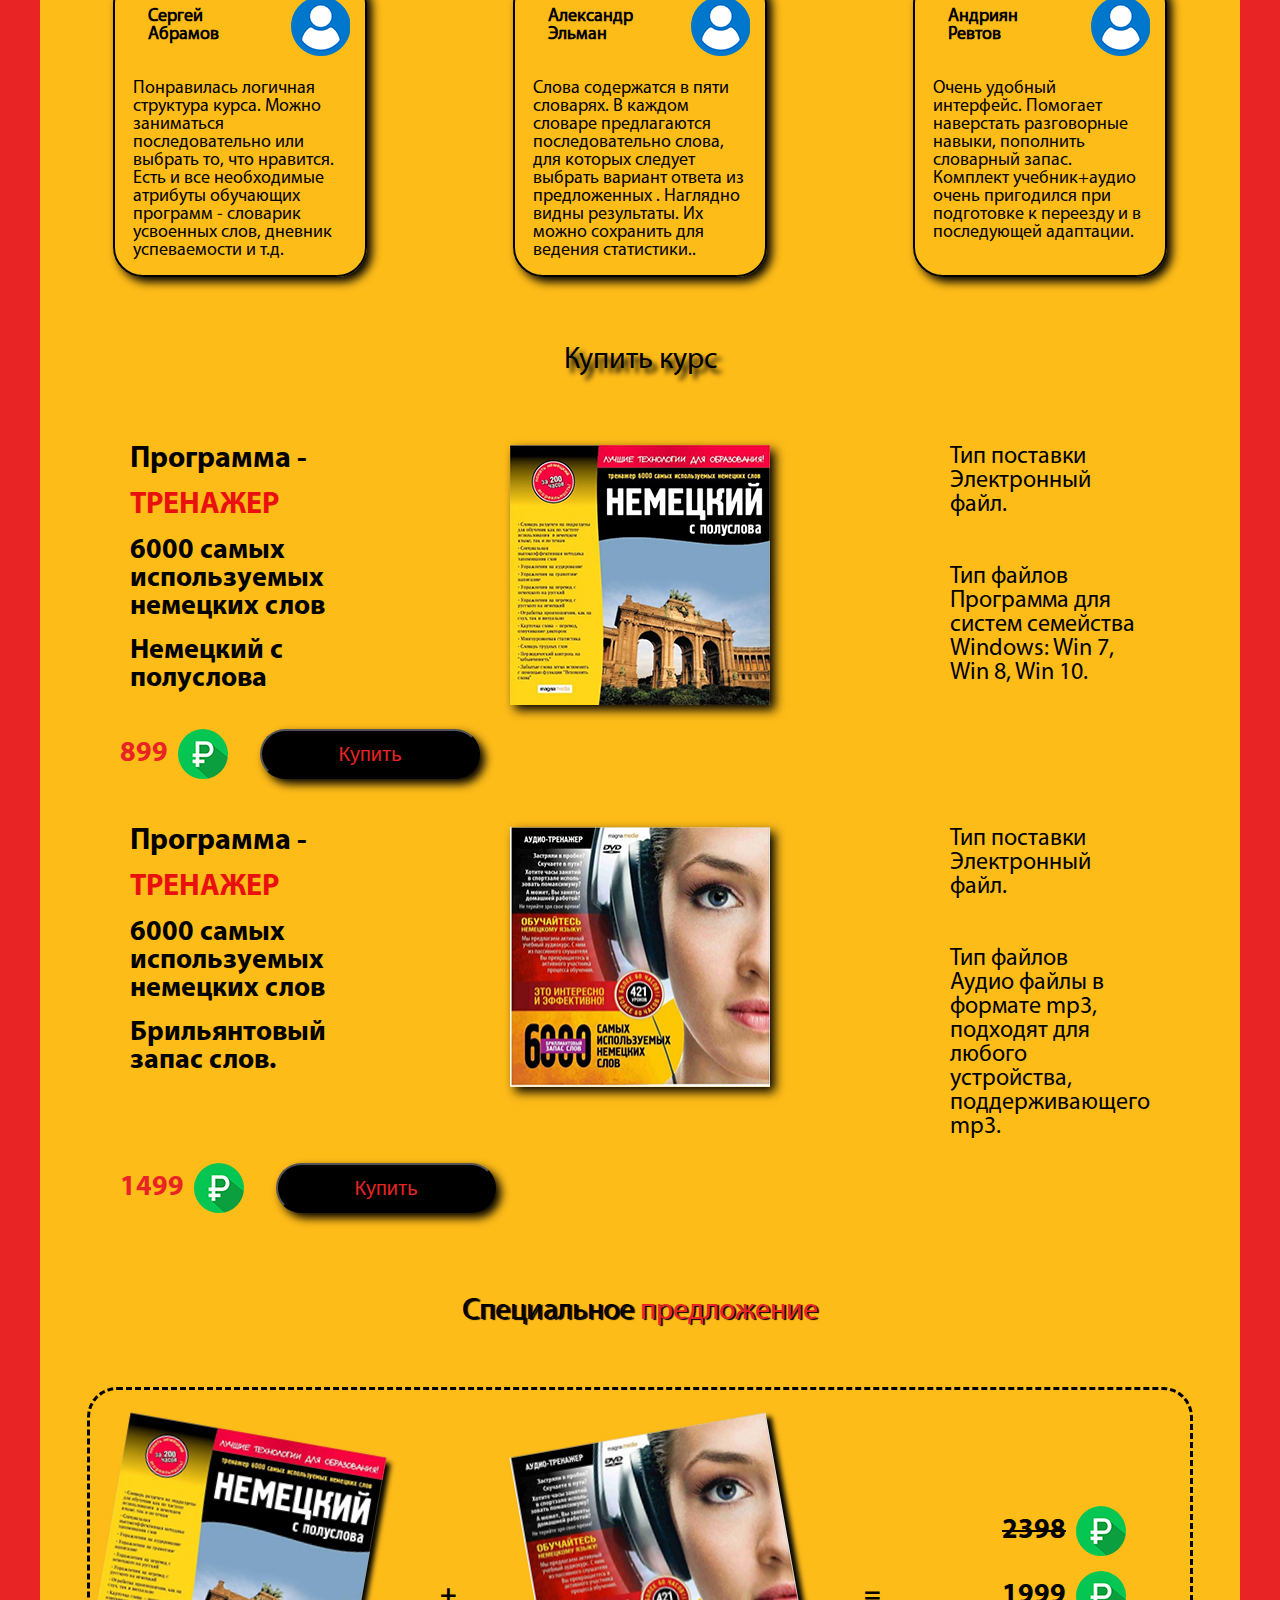
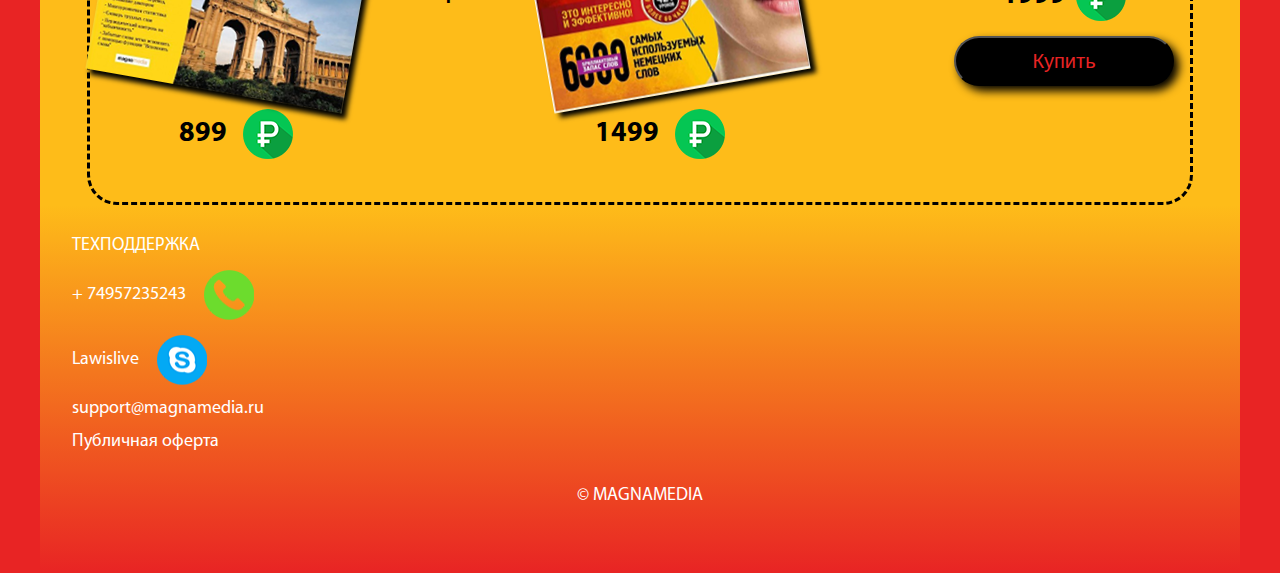
==== commit ce127c59: "Add files via upload" ====
--- a/index.html
+++ b/index.html
@@ -1,277 +1,277 @@
-<!DOCTYPE html>
-<html lang="ru">
-<head>
-    <meta charset="UTF-8">
-    <meta name="viewport" content="width=device-width, initial-scale=1.0"> 
-    <link rel="shortcut icon" href="./img/icons.png" type="pictures/x-icon">
-    <link rel="stylesheet" href="./style/reset.css">
-    <link rel="stylesheet" href="./style/style.css">
-    <link rel="stylesheet" href="./style/header.css">
-    <link rel="stylesheet" href="./style/ads.css">
-    <link rel="stylesheet" href="./style/about_product.css">
-    <link rel="stylesheet" href="./style/possibilities.css">
-    <link rel="stylesheet" href="./style/reviewes.css">
-    <link rel="stylesheet" href="./style/buy_course.css">
-    <link rel="stylesheet" href="./style/promotion.css">
-    <link rel="stylesheet" href="./style/footer.css">
-    <title>Немецкий с полуслова</title>
-</head>
-<body>
-    <header>
-        <div class="container">
-            <h2>Магазин электронных товаров - получение сразу после оплаты</h2>
-
-            <div class="menu">
-                <a href="#about">О курсе</a>
-                <a href="#reviewes">Отзывы</a>
-                <a href="#buy">Заказать</a>
-                <a href="#footer">Контакты</a>
-            </div>
-
-            <a class="header__promotion" href="#promotion">Акция!!!</a>
-        </div>
-    </header>
-
-    <section class="ads">
-        <div class="container">
-            <div class="yellow_bg">
-                <div class="ads__container">
-                    <div class="ads__item">
-                        <p>Богатый иноязычный лексикон – это фундамент для понимания текстов на иностранном языке.
-                             Но как быстро получить внушительный словарный запас и не совершать ошибок ни в переводе,
-                              ни в правописании, ни в произношении, ни в восприятии на слух? Особенно это относится к
-                               немецкому языку, который изобилует сложными словами, оборотами и устойчивыми выражениями.
-                                Для того чтобы понимать любой немецкий текст, необходимо располагать запасом из не менее,
-                                 чем шести тысяч слов. Но на традиционное заучивание уходит слишком много времени и усилий.
-                                  Как правило, такие попытки завершаются полным крахом. И в этом случае на помощь может прийти 
-                                  только новая методика с подтвержденной эффективностью. Именно такой методикой является мультимедийный учебник “Немецкий с полуслова”. </p>
-                    </div><!--ads__item-->
-
-                    <div class="ads__item position__relative">
-                        <p>Хотите владеть немецким языком как родным?  Тогда Вам необходимо иметь словарный запас, покрывающий 90% любого источника.
-                             Этот курс предназначен именно для таких целей: в нем - 6000 наиболее используемых немецкихслов. Словарь составлен немецкими лингвистами, 
-                             на основе практики миллионов использований.  Обучение словам проводится именно с учетом частоты их использования, от более используемых 
-                             слов - к менее популярным. В результате богаче становится Ваш словарный запас, тем реже Вам понадобится словарь. <br>
-                            Данный аудио-курс позволит Вам: запомнить выражения, научиться их понимать «на слух», правильно произносить и уверенно
-                             использовать в общении.</p>
-                             <img class="ads__item_pic" src="./img/ads/sticky-notes.png" alt="sticky-notes">
-                    </div><!--ads__item-->
-                </div><!--ads__container-->
-            </div><!--yellow_bg-->
-        </div>
-    </section><!--ads-->
-    <button class="btn__up"><img src="./img/germany.png" alt="germany"><span class="blinkOne">></span><span class="blinkTwo">></span></button>
-
-    <section class="about__product" id="about">
-        <div class="container">
-            <div class="yellow_bg">
-                <div class="about__product_wrapper">
-                    <div class="product__item">
-                        <p>Мультимедиа-учебник “Немецкий с полуслова” станет лучшим помощником для всех тех, кто хочет быстро освоить обширный словарный запас.
-                             Уже после 200 часов занятий ученик сможет без труда понимать не менее 90% любого немецкого текста. А по данной методике за 200 часов
-                              можно изучить все 6 тысяч слов курса. Эффективность усиливается тем, что пособие содержит множество примеров употребления слов в речи.
-                               Пособие можно использовать и для самостоятельного обучения, и в школе, для чего программа имеет многопользовательский режим.</p>
-                        <img src="./img/about_product/0064dc2d68af0cc2894bd1788209e099-600x600.png" alt="немецкий с полуслова">
-                    </div><!--product__item-->
-
-                    <div class="product__item">
-                        <img src="img/about_product/9ec270ddf7dc136269f94cf29742443d-600x600.png" alt="6000 самых используемых слов">
-                        <p>Данный аудио-курс позволит Вам: запомнить выражения, научиться их понимать «на слух», правильно произносить и уверенно использовать в общении.
-                             Обучение ведется по современной, проверенной высокоэффективной методике. Процесс обучения строится на принципе интерактивного взаимодействия,
-                              а не на традиционном пассивном прослушивании аудиоматериалов.  Для достижения этих целей используется 5 приемов обучения:
-                               Повторение и запоминание. Перевод на русский. Перевод на немецкий. Тренировка оперативной памяти. Тренировка долгосрочной памяти.</p>
-                    </div><!--product__item-->
-                    
-                </div><!--about__product_wrapper-->
-            </div><!--yellow_bg-->
-        </div><!--container-->
-    </section><!--about__product-->
-
-
-    <section class="possibilities">
-        <div class="container">
-            <div class="yellow_bg">
-                <h2>Возможности пособия</h2>
-
-                <div class="possibilities__wrapper">
-                    <div class="possibilities__item">
-                        <p>Если в процессе выполнения упражнений ученик допустит грамматическую ошибку,
-                             пособие незамедлительно выдает окошко отработки написания слова.
-                              Это реализовано для наиболее полного и быстрого заполнения пробелов в знаниях и эффективного
-                               совершенствования навыков правописания.</p>
-                    </div>
-
-                    <div class="possibilities__item">
-                        <p>Мультимедиа-учебник содержит несколько стадий проверки усвояемости материала.
-                             Программа оснащена контроллером отработанных слов, который появляется на экране 
-                             с заданным интервалом времени и проверяет, насколько хорошо пользователь помнит
-                              ранее пройденный материал.</p>
-                    </div>
-
-                    <div class="possibilities__item">
-                        <p>Наконец, программа ведет подробную статистику прогресса пользователя. 
-                            В разделе статистики содержатся сведения о времени занятий по дням, месяцам и годам, 
-                            а также количестве отработанных слов, правильных и ошибочных ответов.
-                        </p>
-                    </div>
-                </div><!--possibilities__wrapper-->
-
-                <div class="possibilities__gallery_pad">
-                <div class="possibilities__gallery">
-                    <div class="gallery_wrapper">
-                        <img src="./img/possibilities/01_content.jpg" alt="01_content">
-                        <img src="./img/possibilities/02_content-2.jpg" alt="02_content-2">
-                        <img src="./img/possibilities/03_subdict (1).jpg" alt="03_subdict">
-                    </div>
-                    <div class="gallery_wrapper">
-                        <img src="./img/possibilities/04_word (1).jpg" alt="04_word">
-                        <img src="./img/possibilities/05_recordig.jpg" alt="05_recordig">
-                        <img src="./img/possibilities/08_exercise-3.jpg" alt="08_exercise-3">
-                    </div>
-                </div>
-                </div>
-
-            </div><!--yellow_bg-->
-        </div><!--container-->
-    </section><!--possibilities-->
-
-    <section class="reviewes" id="reviewes">
-        <div class="container">
-            <div class="yellow_bg">
-                <h2><span>О</span>тзыв<span>ы</span></h2>
-
-                <div class="reviewes__container">
-                    <div class="reviewes__item">
-                        <div><p>Сергей Абрамов</p>
-                        <img src="./img/reviewes/user.png" alt="user"></div>
-                        <p>Понравилась логичная структура курса. Можно заниматься последовательно или выбрать то, что нравится. 
-                            Есть и все необходимые атрибуты обучающих программ - словарик усвоенных слов, дневник успеваемости и т.д.</p>
-                    </div><!--reviewes__item-->
-
-                    <div class="reviewes__item">
-                        <div><p>Александр Эльман</p>
-                        <img src="./img/reviewes/user.png" alt="user"></div>
-                        <p>Слова содержатся в пяти словарях. В каждом словаре предлагаются последовательно слова, для которых следует
-                             выбрать вариант ответа из предложенных
-                            . Наглядно видны результаты. Их можно сохранить для ведения статистики..</p>
-                    </div><!--reviewes__item-->
-
-                    <div class="reviewes__item">
-                        <div><p>Андриян Ревтов</p>
-                        <img src="./img/reviewes/user.png" alt="user"></div>
-                        <p>Очень удобный интерфейс. Помогает наверстать разговорные навыки, пополнить словарный запас.
-                             Комплект учебник+аудио очень пригодился при подготовке к переезду и в последующей адаптации.</p>
-                    </div><!--reviewes__item-->
-                </div><!--reviewes__container-->
-            </div><!--yellow_bg-->
-        </div><!--container-->
-    </section><!--reviewes-->
-
-    <section class="buy__course" id="buy">
-        <div class="container">
-            <div class="yellow_bg">
-                <h2>Купить курс</h2>
-
-                <div class="course__item">
-                    <div class="course__wrapper">
-                        <div class="course__title">
-                            <h3>Программа -</h3>
-                            <h3 class="red">Тренажер</h3>
-                            <p>6000 самых используемых немецких слов</p>
-                            <p>Немецкий с полуслова</p>
-                        </div>
-
-                        <img src="./img/buy/0064dc2d68af0cc2894bd1788209e099-600x600 (1).png" alt="немецкий с полуслова">
-
-                        <div class="course__text">
-                            <p>Тип поставки <br> Электронный файл.</p>
-                            <p>Тип файлов <br>
-                                 Программа для систем семейства Windows: Win 7, Win 8, Win 10.</p>
-                        </div>
-                    </div>
-                    <div class="course__inner">
-                        <p>899</p>
-                        <img src="./img/buy/ruble (3).png" alt="ruble">
-                        <button>Купить </button>
-                    </div>
-                </div>
-
-
-                <div class="course__item">
-                    <div class="course__wrapper">
-                        <div class="course__title">
-                            <h3>Программа -</h3>
-                            <h3 class="red">Тренажер</h3>
-                            <p>6000 самых используемых немецких слов</p>
-                            <p>Брильянтовый запас слов.</p>
-                        </div>
-
-                        <img src="./img/buy/9ec270ddf7dc136269f94cf29742443d-600x600 (1).png" alt="Брильянтовый запас слов">
-
-                        <div class="course__text">
-                            <p>Тип поставки <br> Электронный файл.</p>
-                            <p>Тип файлов <br>
-                                Аудио файлы в формате mp3, подходят для любого устройства, поддерживающего mp3.</p>
-                        </div>
-                    </div>
-                    <div class="course__inner">
-                        <p>1499</p>
-                        <img src="./img/buy/ruble (3).png" alt="ruble">
-                        <button>Купить </button>
-                    </div>
-                </div>
-            </div><!--yellow_bg-->
-        </div><!--container-->
-    </section><!--buy__courese-->
-
-    <section class="promotion" id="promotion">
-        <div class="container">
-            <div class="yellow_bg">
-                <h2>Специальное <span>предложение</span></h2>
-
-                <div class="promotion__container">
-                    <div class="promotion__item">
-                        <img class="left" src="./img/buy/0064dc2d68af0cc2894bd1788209e099-600x600 (1).png" alt="немецкий с полуслова">
-                        <div>
-                            <p>899</p>
-                        <img src="./img/buy/ruble (3).png" alt="ruble">
-                        </div>
-                    </div>
-                    <span>+</span>
-                    <div class="promotion__item">
-                        <img class="right" src="./img/buy/9ec270ddf7dc136269f94cf29742443d-600x600 (1).png" alt="немецкий Брильянтовый запас слов">
-                        <div>
-                            <p>1499</p>
-                        <img src="./img/buy/ruble (3).png" alt="ruble">
-                        </div>
-                    </div>
-                    <span>=</span>
-                    <div class="promotion__price">
-                        <div><span>2398</span><img src="./img/buy/ruble (3).png" alt="rub"></div>
-                        <div>2000<img src="./img/buy/ruble (3).png" alt="rub"></div>
-                        <button>Купить </button>
-                    </div>
-                </div><!--promotion__container-->
-
-            </div><!--yellow_bg-->
-        </div><!--container-->
-    </section><!--promotion-->
-
-    <footer id="footer">
-        <div class="container">
-            <div class="footer_bg">
-                <div class="footer__menu">
-                    <p><span>Техподдержка</span></p>
-                    <a href="tel:+74957235243"><p><span>+ 74957235243</span></p><img src="./img/footer/phone-call (2).png" alt="phone"></a>
-                    <a href="skype:Lawislive"><p> Lawislive</p><img src="./img/footer/skype (1).png" alt="skype"></a>
-                    <a href="mailto:support@magnamedia.ru">support@magnamedia.ru</a>
-                    <a href="#">Публичная оферта</a>
-                </div>
-                <p class="company">© Magnamedia</p>
-            </div>
-        </div>
-    </footer>
-
-    <script src="script.js"></script>
-</body>
+<!DOCTYPE html>
+<html lang="ru">
+<head>
+    <meta charset="UTF-8">
+    <meta name="viewport" content="width=device-width, initial-scale=1.0"> 
+    <link rel="shortcut icon" href="./img/icons.png" type="pictures/x-icon">
+    <link rel="stylesheet" href="./style/reset.css">
+    <link rel="stylesheet" href="./style/style.css">
+    <link rel="stylesheet" href="./style/header.css">
+    <link rel="stylesheet" href="./style/ads.css">
+    <link rel="stylesheet" href="./style/about_product.css">
+    <link rel="stylesheet" href="./style/possibilities.css">
+    <link rel="stylesheet" href="./style/reviewes.css">
+    <link rel="stylesheet" href="./style/buy_course.css">
+    <link rel="stylesheet" href="./style/promotion.css">
+    <link rel="stylesheet" href="./style/footer.css">
+    <title>Немецкий с полуслова</title>
+</head>
+<body>
+    <header>
+        <div class="container">
+            <h2>Магазин электронных товаров - получение сразу после оплаты</h2>
+
+            <div class="menu">
+                <a href="#about">О курсе</a>
+                <a href="#reviewes">Отзывы</a>
+                <a href="#buy">Заказать</a>
+                <a href="#footer">Контакты</a>
+            </div>
+
+            <a class="header__promotion" href="#promotion">Акция!!!</a>
+        </div>
+    </header>
+
+    <section class="ads">
+        <div class="container">
+            <div class="yellow_bg">
+                <div class="ads__container">
+                    <div class="ads__item">
+                        <p>Богатый иноязычный лексикон – это фундамент для понимания текстов на иностранном языке.
+                             Но как быстро получить внушительный словарный запас и не совершать ошибок ни в переводе,
+                              ни в правописании, ни в произношении, ни в восприятии на слух? Особенно это относится к
+                               немецкому языку, который изобилует сложными словами, оборотами и устойчивыми выражениями.
+                                Для того чтобы понимать любой немецкий текст, необходимо располагать запасом из не менее,
+                                 чем шести тысяч слов. Но на традиционное заучивание уходит слишком много времени и усилий.
+                                  Как правило, такие попытки завершаются полным крахом. И в этом случае на помощь может прийти 
+                                  только новая методика с подтвержденной эффективностью. Именно такой методикой является мультимедийный учебник “Немецкий с полуслова”. </p>
+                    </div><!--ads__item-->
+
+                    <div class="ads__item position__relative">
+                        <p>Хотите владеть немецким языком как родным?  Тогда Вам необходимо иметь словарный запас, покрывающий 90% любого источника.
+                             Этот курс предназначен именно для таких целей: в нем - 6000 наиболее используемых немецкихслов. Словарь составлен немецкими лингвистами, 
+                             на основе практики миллионов использований.  Обучение словам проводится именно с учетом частоты их использования, от более используемых 
+                             слов - к менее популярным. В результате богаче становится Ваш словарный запас, тем реже Вам понадобится словарь. <br>
+                            Данный аудио-курс позволит Вам: запомнить выражения, научиться их понимать «на слух», правильно произносить и уверенно
+                             использовать в общении.</p>
+                             <img class="ads__item_pic" src="./img/ads/sticky-notes.png" alt="sticky-notes">
+                    </div><!--ads__item-->
+                </div><!--ads__container-->
+            </div><!--yellow_bg-->
+        </div>
+    </section><!--ads-->
+    <button class="btn__up"><img src="./img/germany.png" alt="germany"><span class="blinkOne">></span><span class="blinkTwo">></span></button>
+
+    <section class="about__product" id="about">
+        <div class="container">
+            <div class="yellow_bg">
+                <div class="about__product_wrapper">
+                    <div class="product__item">
+                        <p>Мультимедиа-учебник “Немецкий с полуслова” станет лучшим помощником для всех тех, кто хочет быстро освоить обширный словарный запас.
+                             Уже после 200 часов занятий ученик сможет без труда понимать не менее 90% любого немецкого текста. А по данной методике за 200 часов
+                              можно изучить все 6 тысяч слов курса. Эффективность усиливается тем, что пособие содержит множество примеров употребления слов в речи.
+                               Пособие можно использовать и для самостоятельного обучения, и в школе, для чего программа имеет многопользовательский режим.</p>
+                        <img src="./img/about_product/0064dc2d68af0cc2894bd1788209e099-600x600.png" alt="немецкий с полуслова">
+                    </div><!--product__item-->
+
+                    <div class="product__item">
+                        <img src="img/about_product/9ec270ddf7dc136269f94cf29742443d-600x600.png" alt="6000 самых используемых слов">
+                        <p>Данный аудио-курс позволит Вам: запомнить выражения, научиться их понимать «на слух», правильно произносить и уверенно использовать в общении.
+                             Обучение ведется по современной, проверенной высокоэффективной методике. Процесс обучения строится на принципе интерактивного взаимодействия,
+                              а не на традиционном пассивном прослушивании аудиоматериалов.  Для достижения этих целей используется 5 приемов обучения:
+                               Повторение и запоминание. Перевод на русский. Перевод на немецкий. Тренировка оперативной памяти. Тренировка долгосрочной памяти.</p>
+                    </div><!--product__item-->
+                    
+                </div><!--about__product_wrapper-->
+            </div><!--yellow_bg-->
+        </div><!--container-->
+    </section><!--about__product-->
+
+
+    <section class="possibilities">
+        <div class="container">
+            <div class="yellow_bg">
+                <h2>Возможности пособия</h2>
+
+                <div class="possibilities__wrapper">
+                    <div class="possibilities__item">
+                        <p>Если в процессе выполнения упражнений ученик допустит грамматическую ошибку,
+                             пособие незамедлительно выдает окошко отработки написания слова.
+                              Это реализовано для наиболее полного и быстрого заполнения пробелов в знаниях и эффективного
+                               совершенствования навыков правописания.</p>
+                    </div>
+
+                    <div class="possibilities__item">
+                        <p>Мультимедиа-учебник содержит несколько стадий проверки усвояемости материала.
+                             Программа оснащена контроллером отработанных слов, который появляется на экране 
+                             с заданным интервалом времени и проверяет, насколько хорошо пользователь помнит
+                              ранее пройденный материал.</p>
+                    </div>
+
+                    <div class="possibilities__item">
+                        <p>Наконец, программа ведет подробную статистику прогресса пользователя. 
+                            В разделе статистики содержатся сведения о времени занятий по дням, месяцам и годам, 
+                            а также количестве отработанных слов, правильных и ошибочных ответов.
+                        </p>
+                    </div>
+                </div><!--possibilities__wrapper-->
+
+                <div class="possibilities__gallery_pad">
+                <div class="possibilities__gallery">
+                    <div class="gallery_wrapper">
+                        <img src="./img/possibilities/01_content.jpg" alt="01_content">
+                        <img src="./img/possibilities/02_content-2.jpg" alt="02_content-2">
+                        <img src="./img/possibilities/03_subdict (1).jpg" alt="03_subdict">
+                    </div>
+                    <div class="gallery_wrapper">
+                        <img src="./img/possibilities/04_word (1).jpg" alt="04_word">
+                        <img src="./img/possibilities/05_recordig.jpg" alt="05_recordig">
+                        <img src="./img/possibilities/08_exercise-3.jpg" alt="08_exercise-3">
+                    </div>
+                </div>
+                </div>
+
+            </div><!--yellow_bg-->
+        </div><!--container-->
+    </section><!--possibilities-->
+
+    <section class="reviewes" id="reviewes">
+        <div class="container">
+            <div class="yellow_bg">
+                <h2><span>О</span>тзыв<span>ы</span></h2>
+
+                <div class="reviewes__container">
+                    <div class="reviewes__item">
+                        <div><p>Сергей Абрамов</p>
+                        <img src="./img/reviewes/user.png" alt="user"></div>
+                        <p>Понравилась логичная структура курса. Можно заниматься последовательно или выбрать то, что нравится. 
+                            Есть и все необходимые атрибуты обучающих программ - словарик усвоенных слов, дневник успеваемости и т.д.</p>
+                    </div><!--reviewes__item-->
+
+                    <div class="reviewes__item">
+                        <div><p>Александр Эльман</p>
+                        <img src="./img/reviewes/user.png" alt="user"></div>
+                        <p>Слова содержатся в пяти словарях. В каждом словаре предлагаются последовательно слова, для которых следует
+                             выбрать вариант ответа из предложенных
+                            . Наглядно видны результаты. Их можно сохранить для ведения статистики..</p>
+                    </div><!--reviewes__item-->
+
+                    <div class="reviewes__item">
+                        <div><p>Андриян Ревтов</p>
+                        <img src="./img/reviewes/user.png" alt="user"></div>
+                        <p>Очень удобный интерфейс. Помогает наверстать разговорные навыки, пополнить словарный запас.
+                             Комплект учебник+аудио очень пригодился при подготовке к переезду и в последующей адаптации.</p>
+                    </div><!--reviewes__item-->
+                </div><!--reviewes__container-->
+            </div><!--yellow_bg-->
+        </div><!--container-->
+    </section><!--reviewes-->
+
+    <section class="buy__course" id="buy">
+        <div class="container">
+            <div class="yellow_bg">
+                <h2>Купить курс</h2>
+
+                <div class="course__item">
+                    <div class="course__wrapper">
+                        <div class="course__title">
+                            <h3>Программа -</h3>
+                            <h3 class="red">Тренажер</h3>
+                            <p>6000 самых используемых немецких слов</p>
+                            <p>Немецкий с полуслова</p>
+                        </div>
+
+                        <img src="./img/buy/0064dc2d68af0cc2894bd1788209e099-600x600 (1).png" alt="немецкий с полуслова">
+
+                        <div class="course__text">
+                            <p>Тип поставки <br> Электронный файл.</p>
+                            <p>Тип файлов <br>
+                                 Программа для систем семейства Windows: Win 7, Win 8, Win 10.</p>
+                        </div>
+                    </div>
+                    <div class="course__inner">
+                        <p>899</p>
+                        <img src="./img/buy/ruble (3).png" alt="ruble">
+                        <button>Купить </button>
+                    </div>
+                </div>
+
+
+                <div class="course__item">
+                    <div class="course__wrapper">
+                        <div class="course__title">
+                            <h3>Программа -</h3>
+                            <h3 class="red">Тренажер</h3>
+                            <p>6000 самых используемых немецких слов</p>
+                            <p>Брильянтовый запас слов.</p>
+                        </div>
+
+                        <img src="./img/buy/9ec270ddf7dc136269f94cf29742443d-600x600 (1).png" alt="Брильянтовый запас слов">
+
+                        <div class="course__text">
+                            <p>Тип поставки <br> Электронный файл.</p>
+                            <p>Тип файлов <br>
+                                Аудио файлы в формате mp3, подходят для любого устройства, поддерживающего mp3.</p>
+                        </div>
+                    </div>
+                    <div class="course__inner">
+                        <p>1499</p>
+                        <img src="./img/buy/ruble (3).png" alt="ruble">
+                        <button>Купить </button>
+                    </div>
+                </div>
+            </div><!--yellow_bg-->
+        </div><!--container-->
+    </section><!--buy__courese-->
+
+    <section class="promotion" id="promotion">
+        <div class="container">
+            <div class="yellow_bg">
+                <h2>Специальное <span>предложение</span></h2>
+
+                <div class="promotion__container">
+                    <div class="promotion__item">
+                        <img class="left" src="./img/buy/0064dc2d68af0cc2894bd1788209e099-600x600 (1).png" alt="немецкий с полуслова">
+                        <div>
+                            <p>899</p>
+                        <img src="./img/buy/ruble (3).png" alt="ruble">
+                        </div>
+                    </div>
+                    <span>+</span>
+                    <div class="promotion__item">
+                        <img class="right" src="./img/buy/9ec270ddf7dc136269f94cf29742443d-600x600 (1).png" alt="немецкий Брильянтовый запас слов">
+                        <div>
+                            <p>1499</p>
+                        <img src="./img/buy/ruble (3).png" alt="ruble">
+                        </div>
+                    </div>
+                    <span>=</span>
+                    <div class="promotion__price">
+                        <div><span>2398</span><img src="./img/buy/ruble (3).png" alt="rub"></div>
+                        <div>1999<img src="./img/buy/ruble (3).png" alt="rub"></div>
+                        <button>Купить </button>
+                    </div>
+                </div><!--promotion__container-->
+
+            </div><!--yellow_bg-->
+        </div><!--container-->
+    </section><!--promotion-->
+
+    <footer id="footer">
+        <div class="container">
+            <div class="footer_bg">
+                <div class="footer__menu">
+                    <p><span>Техподдержка</span></p>
+                    <a href="tel:+74957235243"><p><span>+ 74957235243</span></p><img src="./img/footer/phone-call (2).png" alt="phone"></a>
+                    <a href="skype:Lawislive"><p> Lawislive</p><img src="./img/footer/skype (1).png" alt="skype"></a>
+                    <a href="mailto:support@magnamedia.ru">support@magnamedia.ru</a>
+                    <a href="./oferta.html">Публичная оферта</a>
+                </div>
+                <p class="company">© Magnamedia</p>
+            </div>
+        </div>
+    </footer>
+
+    <script src="script.js"></script>
+</body>
 </html>--- a/style/style.css
+++ b/style/style.css
@@ -1,115 +1,115 @@
-/*Общие стили*/
-.container {
-    width: 1200px;
-    height: 100%;
-    margin: 0 auto;
-}
-
-.yellow_bg {
-    width: 100%;
-    height: 100%;
-    background-color: #febc19;
-}
-.position__relative {
-    position: relative;
-}
-
-html {
-    scroll-behavior: smooth;
-}
-body {
-    background-color: #e82424;
-}
-
-
-/*кнопка вверх*/
-.btn__up {
-    top: 50%;
-    left: 1%;
-    position: sticky;
-    cursor: pointer;
-    display: flex;
-    flex-direction: column-reverse;
-    align-items: center;
-    justify-content: flex-end;
-    background-color: transparent;
-    border: none;
-}
-.btn__up img {
-    width: 35px;
-    height: 35px;
-    margin-top: 5px;
-}
-.btn__up span {
-    font-family: 'Myriad Pro Bold';
-    rotate: -90deg;
-    color: #fff;
-    font-size: 2em;
-    margin: -5px;
-}
-.blinkOne {
-    animation: blick 0.9s ease infinite;
-}
-.blinkTwo {
-    animation: 1s blick ease infinite
-}
-
-@keyframes blick {
-    0% {
-        opacity: 1;
-    }
-    50% {
-        opacity: 1;
-    }
-    100% {
-        opacity: 0;
-    }
-}
-
-
-/*подключим стили*/
-
-@font-face {
-    font-family: 'Myriad Pro Bold';
-    src: url('../fonts/MYRIADPRO-BOLD.woff') format("woff");
-    font-weight: 700;
-    font-style: normal;
-}
-
-@font-face {
-    font-family: 'Myriad Pro Light';
-    src: url('../fonts/MyriadPro-Light.woff') format("woff");
-    font-weight: 400;
-    font-style: normal;
-}
-
-@font-face {
-    font-family: 'Myriad Pro Regular';
-    src: url('../fonts/MYRIADPRO-REGULAR.woff') format("woff");
-    font-weight: 500;
-    font-style: normal;
-}
-
-@font-face {
-    font-family: 'Myriad Pro Semibold';
-    src: url('../fonts/MYRIADPRO-SEMIBOLD.woff') format("woff");
-    font-weight: 600;
-    font-style: normal;
-}
-
-
-@media screen and (max-width: 1200px) {
-    .container {
-        width: 992px;
-    }
-}
-@media screen and (max-width: 992px) {
-    .container {
-        width: 768px;
-    }
-}
-@media screen and (max-width: 768px) {
-    .container {
-        width: 320px;
-    }
+/*Общие стили*/
+.container {
+    width: 1200px;
+    height: 100%;
+    margin: 0 auto;
+}
+
+.yellow_bg {
+    width: 100%;
+    height: 100%;
+    background-color: #febc19;
+}
+.position__relative {
+    position: relative;
+}
+
+html {
+    scroll-behavior: smooth;
+}
+body {
+    background-color: #e82424;
+}
+
+
+/*кнопка вверх*/
+.btn__up {
+    top: 50%;
+    left: 1%;
+    position: sticky;
+    cursor: pointer;
+    display: flex;
+    flex-direction: column-reverse;
+    align-items: center;
+    justify-content: flex-end;
+    background-color: transparent;
+    border: none;
+}
+.btn__up img {
+    width: 35px;
+    height: 35px;
+    margin-top: 5px;
+}
+.btn__up span {
+    font-family: 'Myriad Pro Bold';
+    rotate: -90deg;
+    color: #fff;
+    font-size: 2em;
+    margin: -5px;
+}
+.blinkOne {
+    animation: blick 0.9s ease infinite;
+}
+.blinkTwo {
+    animation: 1s blick ease infinite
+}
+
+@keyframes blick {
+    0% {
+        opacity: 1;
+    }
+    50% {
+        opacity: 1;
+    }
+    100% {
+        opacity: 0;
+    }
+}
+
+
+/*подключим стили*/
+
+@font-face {
+    font-family: 'Myriad Pro Bold';
+    src: url('../fonts/MYRIADPRO-BOLD.woff') format("woff");
+    font-weight: 700;
+    font-style: normal;
+}
+
+@font-face {
+    font-family: 'Myriad Pro Light';
+    src: url('../fonts/MyriadPro-Light.woff') format("woff");
+    font-weight: 400;
+    font-style: normal;
+}
+
+@font-face {
+    font-family: 'Myriad Pro Regular';
+    src: url('../fonts/MYRIADPRO-REGULAR.woff') format("woff");
+    font-weight: 500;
+    font-style: normal;
+}
+
+@font-face {
+    font-family: 'Myriad Pro Semibold';
+    src: url('../fonts/MYRIADPRO-SEMIBOLD.woff') format("woff");
+    font-weight: 600;
+    font-style: normal;
+}
+
+
+@media screen and (max-width: 1200px) {
+    .container {
+        width: 992px;
+    }
+}
+@media screen and (max-width: 992px) {
+    .container {
+        width: 768px;
+    }
+}
+@media screen and (max-width: 768px) {
+    .container {
+        width: 320px;
+    }
 }--- a/style/header.css
+++ b/style/header.css
@@ -1,124 +1,124 @@
-header {
-    background-image: url('../img/header/pexels-ingo-joseph-109629.jpg');
-    background-position: center;
-    background-size: cover;
-    width: 100%;
-    height: 1000px;
-    position: relative;
-}
-
-header h2 {
-    text-align: center;
-    font-family: 'Myriad Pro Semibold';
-    font-size: 30px;
-    padding-top: 2em;
-}
-
-.menu {
-    display: flex;
-    align-items: center;
-    justify-content: space-around;
-    flex-direction: column;
-    background-color: #000000;
-    border-radius: 30px;
-    height: 250px;
-    width: 250px;
-    margin-top: 15%;
-    float: right;
-    box-shadow: 5px 5px 7px #000000;
-}
-.menu a {
-    text-decoration: none;
-    font-size: 26px;
-    color: #e82424;
-    font-family: 'Myriad Pro Bold';
-    transition: all 0.25s;
-}
-.menu a:hover {
-    background-color: #febc19;
-    padding: 10px 45px;
-    border-radius: 15px;
-}
-
-.header__promotion {
-    display: flex;
-    align-items: center;
-    justify-content: center;
-    text-decoration: none;
-    font-family: 'Myriad Pro Bold';
-    font-size: 30px;
-    color: #000000;
-    width: 260px;
-    height: 90px;
-    border-radius: 30px;
-    background-color: #febc19;
-    cursor: pointer;
-    position: absolute;
-    left: 45%;
-    bottom: 10%;
-    border: 1px solid #febc19 ;
-    box-shadow: 5px 5px 7px #000000;
-}
-.header__promotion:hover {
-    animation: shake 1.5s ease-in-out;
-}
-
-@keyframes shake {
-    0% {
-        rotate: 10deg;
-    }
-    20% {
-        rotate: -10deg;
-    }
-    40% {
-        rotate: 10deg;
-    }
-    60% {
-        rotate: -10deg;
-    }
-    80% {
-        rotate: 10deg;
-    }
-    100% {
-        rotate: 0deg;
-    }
-}
-
-@media screen and (max-width: 1200px) {
-    header {
-        height: 700px;
-    }
-    header h2 {
-        font-size: 24px;
-    }
-    .header__promotion {
-        font-size: 24px;
-        left: 40%;      
-    }
-}
-
-@media screen and (max-width: 992px) {
-    header {
-        height: 600px;
-    }
-    .header__promotion {
-        left: 35%;
-    }
-    .menu a  {
-        font-size: 20px;
-    }
-}
-
-@media screen and (max-width: 768px) {
-    header {
-        height: 500px;
-    }
-    .menu {
-        height: 200px;
-        width: 200px;
-    }
-    .header__promotion {
-        height: 50px;
-        width: 220px;
-    }
+header {
+    background-image: url('../img/header/pexels-ingo-joseph-109629.jpg');
+    background-position: center;
+    background-size: cover;
+    width: 100%;
+    height: 1000px;
+    position: relative;
+}
+
+header h2 {
+    text-align: center;
+    font-family: 'Myriad Pro Semibold';
+    font-size: 30px;
+    padding-top: 2em;
+}
+
+.menu {
+    display: flex;
+    align-items: center;
+    justify-content: space-around;
+    flex-direction: column;
+    background-color: #000000;
+    border-radius: 30px;
+    height: 250px;
+    width: 250px;
+    margin-top: 15%;
+    float: right;
+    box-shadow: 5px 5px 7px #000000;
+}
+.menu a {
+    text-decoration: none;
+    font-size: 26px;
+    color: #e82424;
+    font-family: 'Myriad Pro Bold';
+    transition: all 0.25s;
+}
+.menu a:hover {
+    background-color: #febc19;
+    padding: 10px 45px;
+    border-radius: 15px;
+}
+
+.header__promotion {
+    display: flex;
+    align-items: center;
+    justify-content: center;
+    text-decoration: none;
+    font-family: 'Myriad Pro Bold';
+    font-size: 30px;
+    color: #000000;
+    width: 260px;
+    height: 90px;
+    border-radius: 30px;
+    background-color: #febc19;
+    cursor: pointer;
+    position: absolute;
+    left: 45%;
+    bottom: 10%;
+    border: 1px solid #febc19 ;
+    box-shadow: 5px 5px 7px #000000;
+}
+.header__promotion:hover {
+    animation: shake 1.5s ease-in-out;
+}
+
+@keyframes shake {
+    0% {
+        rotate: 10deg;
+    }
+    20% {
+        rotate: -10deg;
+    }
+    40% {
+        rotate: 10deg;
+    }
+    60% {
+        rotate: -10deg;
+    }
+    80% {
+        rotate: 10deg;
+    }
+    100% {
+        rotate: 0deg;
+    }
+}
+
+@media screen and (max-width: 1200px) {
+    header {
+        height: 700px;
+    }
+    header h2 {
+        font-size: 24px;
+    }
+    .header__promotion {
+        font-size: 24px;
+        left: 40%;      
+    }
+}
+
+@media screen and (max-width: 992px) {
+    header {
+        height: 600px;
+    }
+    .header__promotion {
+        left: 35%;
+    }
+    .menu a  {
+        font-size: 20px;
+    }
+}
+
+@media screen and (max-width: 768px) {
+    header {
+        height: 500px;
+    }
+    .menu {
+        height: 200px;
+        width: 200px;
+    }
+    .header__promotion {
+        height: 50px;
+        width: 220px;
+    }
 }--- a/style/ads.css
+++ b/style/ads.css
@@ -1,66 +1,66 @@
-.ads {
-    width: 100%;
-    height: 100%;
-    background-color: #e82424;
-    margin-bottom: -50px;
-}
-.ads__container {
-    padding: 1.5em 0;
-    display: flex;
-    flex-direction: row;
-    align-items: center;
-}
-
-.ads__item {
-    width: 540px;
-    height: 400px;
-    background-color: #febc19;
-    border-radius: 30px;
-    border: 3px dashed #000000;
-    margin: 1.5em;
-}
-.ads__item p {
-    color: #000000;
-    font-size: 20px;
-    text-align: justify;
-    margin: 1em;
-    font-family: 'Myriad Pro Regular';
-}
-.ads__item_pic {
-    position: absolute;
-    width: 83px;
-    height: 101px;
-    right: 7%;
-}
-
-
-@media screen and (max-width: 1200px) {
-    .ads__item {
-        width: 450px;
-    }
-    .ads__item p {
-        font-size: 18px;
-    }
-}
-
-@media screen and (max-width: 992px) {
-    .ads__container {
-        flex-direction: column;
-    }
-    .ads__item {
-        height: 340px;
-    }
-    .ads__item_pic {
-        bottom: -14%;
-    }
-}
-
-@media screen and (max-width: 768px) {
-    .ads__item {
-        width: 300px;
-        height: 430px;
-    }
-    .ads__item p {
-        font-size: 16px;
-    }
+.ads {
+    width: 100%;
+    height: 100%;
+    background-color: #e82424;
+    margin-bottom: -50px;
+}
+.ads__container {
+    padding: 1.5em 0;
+    display: flex;
+    flex-direction: row;
+    align-items: center;
+}
+
+.ads__item {
+    width: 540px;
+    height: 400px;
+    background-color: #febc19;
+    border-radius: 30px;
+    border: 3px dashed #000000;
+    margin: 1.5em;
+}
+.ads__item p {
+    color: #000000;
+    font-size: 20px;
+    text-align: justify;
+    margin: 1em;
+    font-family: 'Myriad Pro Regular';
+}
+.ads__item_pic {
+    position: absolute;
+    width: 83px;
+    height: 101px;
+    right: 7%;
+}
+
+
+@media screen and (max-width: 1200px) {
+    .ads__item {
+        width: 450px;
+    }
+    .ads__item p {
+        font-size: 18px;
+    }
+}
+
+@media screen and (max-width: 992px) {
+    .ads__container {
+        flex-direction: column;
+    }
+    .ads__item {
+        height: 340px;
+    }
+    .ads__item_pic {
+        bottom: -14%;
+    }
+}
+
+@media screen and (max-width: 768px) {
+    .ads__item {
+        width: 300px;
+        height: 430px;
+    }
+    .ads__item p {
+        font-size: 16px;
+    }
 }--- a/style/about_product.css
+++ b/style/about_product.css
@@ -1,90 +1,90 @@
-.about__product {
-    width: 100%;
-    height: 100%;
-    background-color: #e82424;
-    margin-top: -51px;
-}
-.about__product_wrapper {
-    width: 1140px;
-    height: 580px;
-    border: 3px dashed #000000;
-    padding: 2em 0;
-    border-radius: 35px;
-    margin: 0 auto;
-    display: flex;
-    flex-direction: column;
-    gap: 40px;
-}
-
-.product__item {
-    display: flex;
-    flex-direction: row;
-    align-items: center;
-    gap: 40px;
-    margin: 0 2em;
-}
-
-.product__item p {
-    font-size: 20px;
-    color: #000000;
-    text-align: left;
-    font-family: 'Myriad Pro Regular';
-}
-.product__item img {
-    width: 268px;
-    height: 269px;
-    box-shadow: 5px 5px 10px #000000;
-}
-
-.product__item img:hover {
-    animation: move 1s ease;
-}
-
-@keyframes move {
-    0%{
-        rotate: 10deg;
-    }
-    40% {
-        rotate: -10deg;
-    }
-    80% {
-        rotate: 10deg;
-    }
-    100% {
-        rotate: 0deg;
-    }
-}
-
-
-@media screen and (max-width: 1200px) {
-    .about__product_wrapper {
-        width: 960px;
-    }
-    .product__item p {
-        font-size: 18px;
-    }
-}
-
-@media screen and (max-width:992px) {
-    .about__product_wrapper {
-        width: 700px;
-        height: 600px;
-    }
-}
-
-@media screen and (max-width: 768px) {
-    .about__product_wrapper {
-        width: 300px;
-        height: 100%;
-    }
-    .product__item {
-        flex-direction: column-reverse;
-    }
-    .product__item:last-child {
-        flex-direction: column;
-    }
-    .product__item p {
-        text-align: justify;
-        font-size: 16px;
-    }
+.about__product {
+    width: 100%;
+    height: 100%;
+    background-color: #e82424;
+    margin-top: -51px;
+}
+.about__product_wrapper {
+    width: 1140px;
+    height: 580px;
+    border: 3px dashed #000000;
+    padding: 2em 0;
+    border-radius: 35px;
+    margin: 0 auto;
+    display: flex;
+    flex-direction: column;
+    gap: 40px;
+}
+
+.product__item {
+    display: flex;
+    flex-direction: row;
+    align-items: center;
+    gap: 40px;
+    margin: 0 2em;
+}
+
+.product__item p {
+    font-size: 20px;
+    color: #000000;
+    text-align: left;
+    font-family: 'Myriad Pro Regular';
+}
+.product__item img {
+    width: 268px;
+    height: 269px;
+    box-shadow: 5px 5px 10px #000000;
+}
+
+.product__item img:hover {
+    animation: move 1s ease;
+}
+
+@keyframes move {
+    0%{
+        rotate: 10deg;
+    }
+    40% {
+        rotate: -10deg;
+    }
+    80% {
+        rotate: 10deg;
+    }
+    100% {
+        rotate: 0deg;
+    }
+}
+
+
+@media screen and (max-width: 1200px) {
+    .about__product_wrapper {
+        width: 960px;
+    }
+    .product__item p {
+        font-size: 18px;
+    }
+}
+
+@media screen and (max-width:992px) {
+    .about__product_wrapper {
+        width: 700px;
+        height: 600px;
+    }
+}
+
+@media screen and (max-width: 768px) {
+    .about__product_wrapper {
+        width: 300px;
+        height: 100%;
+    }
+    .product__item {
+        flex-direction: column-reverse;
+    }
+    .product__item:last-child {
+        flex-direction: column;
+    }
+    .product__item p {
+        text-align: justify;
+        font-size: 16px;
+    }
 }--- a/style/possibilities.css
+++ b/style/possibilities.css
@@ -1,104 +1,104 @@
-.possibilities {
-    width: 100%;
-    height: 100%;
-    background-color: #e82424;
-}
-.possibilities h2 {
-    padding: 2em 0;
-    text-align: center;
-    font-size: 30px;
-    text-shadow: 2px 1px 1px #000000;
-    font-family: 'Myriad Pro Regular';
-}
-
-.possibilities__wrapper {
-    justify-content: center;
-    display: flex;
-    flex-direction: row;
-    align-items: center;
-    gap: 40px;
-    padding-bottom: 2em;
-}
-
-.possibilities__item {
-    width: 250px;
-    height: 280px;
-    border: 2px solid #000000;
-    border-radius: 30px;
-    box-shadow: 5px 5px 5px #000000;
-}
-.possibilities__item p {
-    font-size: 18px;
-    color: #000000;
-    font-family: 'Myriad Pro Regular';
-    margin: 1em;
-    text-align: left;
-}
-
-.possibilities__gallery_pad {
-    padding-bottom: 1em;
-}
-.possibilities__gallery {
-    margin: 0 auto;
-    display: flex;
-    flex-direction: column;
-    width: 900px;
-    height: 430px;
-    border-radius: 30px;
-    border: 2px solid #000000;
-    box-shadow: 5px 5px 5px #000000;
-}
-.gallery_wrapper {
-    display: flex;
-    flex-direction: row;
-    align-items: center;
-    margin: 2em;
-    justify-content: space-between;
-}
-.gallery_wrapper img {
-    width: 249px;
-    height: 156px;
-    transition: all 0.5s;
-}
-
-.gallery_wrapper img:hover {
-    transform: scale(1.2);
-}
-
-@media screen and (max-width:1200px) {
-    .possibilities h2 {
-        font-size: 24px;
-    }
-}
-
-@media screen and (max-width:992px) {
-    .possibilities__item {
-        width: 200px;
-        height: 300px;
-    }
-    .possibilities__item p {
-        font-size: 16px;
-    }
-    .possibilities__gallery {
-        width: 720px;
-    }
-    .gallery_wrapper {
-        margin: 2em 3em; 
-    }
-    .gallery_wrapper img:last-child{
-        display: none;
-    }
-}
-
-@media screen and (max-width: 768px) {
-    .possibilities__wrapper {
-        flex-direction: column;
-    }
-    .possibilities__item {
-        width: 280px;
-        height: 240px;
-    }
-    .possibilities__gallery_pad {
-        display: none;
-    }
+.possibilities {
+    width: 100%;
+    height: 100%;
+    background-color: #e82424;
+}
+.possibilities h2 {
+    padding: 2em 0;
+    text-align: center;
+    font-size: 30px;
+    text-shadow: 2px 1px 1px #000000;
+    font-family: 'Myriad Pro Regular';
+}
+
+.possibilities__wrapper {
+    justify-content: center;
+    display: flex;
+    flex-direction: row;
+    align-items: center;
+    gap: 40px;
+    padding-bottom: 2em;
+}
+
+.possibilities__item {
+    width: 250px;
+    height: 280px;
+    border: 2px solid #000000;
+    border-radius: 30px;
+    box-shadow: 5px 5px 5px #000000;
+}
+.possibilities__item p {
+    font-size: 18px;
+    color: #000000;
+    font-family: 'Myriad Pro Regular';
+    margin: 1em;
+    text-align: left;
+}
+
+.possibilities__gallery_pad {
+    padding-bottom: 1em;
+}
+.possibilities__gallery {
+    margin: 0 auto;
+    display: flex;
+    flex-direction: column;
+    width: 900px;
+    height: 430px;
+    border-radius: 30px;
+    border: 2px solid #000000;
+    box-shadow: 5px 5px 5px #000000;
+}
+.gallery_wrapper {
+    display: flex;
+    flex-direction: row;
+    align-items: center;
+    margin: 2em;
+    justify-content: space-between;
+}
+.gallery_wrapper img {
+    width: 249px;
+    height: 156px;
+    transition: all 0.5s;
+}
+
+.gallery_wrapper img:hover {
+    transform: scale(1.2);
+}
+
+@media screen and (max-width:1200px) {
+    .possibilities h2 {
+        font-size: 24px;
+    }
+}
+
+@media screen and (max-width:992px) {
+    .possibilities__item {
+        width: 200px;
+        height: 300px;
+    }
+    .possibilities__item p {
+        font-size: 16px;
+    }
+    .possibilities__gallery {
+        width: 720px;
+    }
+    .gallery_wrapper {
+        margin: 2em 3em; 
+    }
+    .gallery_wrapper img:last-child{
+        display: none;
+    }
+}
+
+@media screen and (max-width: 768px) {
+    .possibilities__wrapper {
+        flex-direction: column;
+    }
+    .possibilities__item {
+        width: 280px;
+        height: 240px;
+    }
+    .possibilities__gallery_pad {
+        display: none;
+    }
 }--- a/style/reviewes.css
+++ b/style/reviewes.css
@@ -1,77 +1,77 @@
-.reviewes {
-    width: 100%;
-    height: 100%;
-    background-color: #e82424;
-}
-
-.reviewes h2 {
-    padding: 1.5em 0;
-    text-align: center;
-    font-size: 30px;
-    text-shadow: 2px 1px 1px #000000;
-    font-family: 'Myriad Pro Regular';
-}
-.reviewes span {
-    color: #e82424;
-}
-
-.reviewes__container {
-    display: flex;
-    flex-direction: row;
-    align-items: center;
-    justify-content: space-around;
-}
-.reviewes__item {
-    width: 250px;
-    height: 300px;
-    border: 2px solid #000000;
-    border-radius: 30px;
-    box-shadow: 5px 5px 10px #000000;
-    margin-bottom: 1.5em;
-}
-
-.reviewes__item p {
-    color: #000000;
-    font-size: 18px;
-    font-family: 'Myriad Pro Regular';
-    margin: 1em;
-}
-.reviewes__item div {
-    display: flex;
-    flex-direction: row;
-    align-items: center;
-    margin: 15px;
-}
-.reviewes__item div img {
-    width: 59px;
-    height: 60px;
-}
-.reviewes__item div p {
-    font-weight: 700;
-}
-
-@media screen and (max-width: 1200px) {
-    .reviewes h2{
-        font-size: 24px;
-    }
-}
-
-@media screen and (max-width: 992px) {
-    .reviewes__item {
-        width: 200px;
-        height: 320px;
-    }
-    .reviewes__item p {
-        font-size: 16px;
-    }
-}
-
-@media screen and (max-width: 768px) {
-    .reviewes__container {
-        flex-direction: column;
-    }
-    .reviewes__item {
-        width: 280px;
-        height: 250px;
-    }
+.reviewes {
+    width: 100%;
+    height: 100%;
+    background-color: #e82424;
+}
+
+.reviewes h2 {
+    padding: 1.5em 0;
+    text-align: center;
+    font-size: 30px;
+    text-shadow: 2px 1px 1px #000000;
+    font-family: 'Myriad Pro Regular';
+}
+.reviewes span {
+    color: #e82424;
+}
+
+.reviewes__container {
+    display: flex;
+    flex-direction: row;
+    align-items: center;
+    justify-content: space-around;
+}
+.reviewes__item {
+    width: 250px;
+    height: 300px;
+    border: 2px solid #000000;
+    border-radius: 30px;
+    box-shadow: 5px 5px 10px #000000;
+    margin-bottom: 1.5em;
+}
+
+.reviewes__item p {
+    color: #000000;
+    font-size: 18px;
+    font-family: 'Myriad Pro Regular';
+    margin: 1em;
+}
+.reviewes__item div {
+    display: flex;
+    flex-direction: row;
+    align-items: center;
+    margin: 15px;
+}
+.reviewes__item div img {
+    width: 59px;
+    height: 60px;
+}
+.reviewes__item div p {
+    font-weight: 700;
+}
+
+@media screen and (max-width: 1200px) {
+    .reviewes h2{
+        font-size: 24px;
+    }
+}
+
+@media screen and (max-width: 992px) {
+    .reviewes__item {
+        width: 200px;
+        height: 320px;
+    }
+    .reviewes__item p {
+        font-size: 16px;
+    }
+}
+
+@media screen and (max-width: 768px) {
+    .reviewes__container {
+        flex-direction: column;
+    }
+    .reviewes__item {
+        width: 280px;
+        height: 250px;
+    }
 }--- a/style/buy_course.css
+++ b/style/buy_course.css
@@ -1,151 +1,151 @@
-.buy__course {
-    width: 100%;
-    height: 100%;
-    background-color: #e82424;
-}
-.buy__course h2 {
-    color: #000000;
-    font-size: 30px;
-    text-align: center;
-    padding: 1.5em;
-    text-shadow: 5px 5px 5px #000000;
-    font-family: 'Myriad Pro Regular';
-}
-
-.course__wrapper {
-    display: flex;
-    flex-direction: row;
-    padding: 1.5em 0;
-    margin: 0 auto;
-    justify-content: space-around;
-}
-.course__title {
-    order: 1;
-    display: flex;
-    flex-direction: column;
-    width: 200px;
-    gap: 1em;
-}
-.course__title h3 {
-    font-size: 30px;
-    color: #000000;
-    font-family: 'Myriad Pro Bold';
-}
-.red{
-    color: #eb1010 !important;
-    text-transform: uppercase;
-}
-.course__title p {
-    font-size: 28px;
-    color: #000000;
-    font-family: 'Myriad Pro Bold';   
-}
-
-.course__wrapper img {
-    order: 2;
-    width: 260px;
-    height: 260px;
-    box-shadow: 5px 5px 10px #000000;
-}
-.course__wrapper img:hover{
-    animation: move 1.5s ease;
-}
-
-.course__text {
-    order: 3;
-    font-size: 24px;
-    color: #000000;
-    font-family: 'Myriad Pro Regular';
-    display: flex;
-    flex-direction: column;
-    width: 200px;
-    gap: 2em;
-}
-
-.course__inner {
-    margin-left: 5em;
-    display: flex;
-    flex-direction: row;
-    align-items: center;
-    padding-bottom: 1.5em;
-    flex-wrap: wrap;
-}
-.course__inner p {
-    font-family: 'Myriad Pro Bold';
-    font-size: 28px;
-    color: #e82424;
-    margin-right: 10px;
-}
-.course__inner img {
-    width: 50px;
-    height: 50px;
-    margin-right: 2em;
-}
-.course__inner button {
-    cursor: pointer;
-    width: 220px;
-    height: 50px;
-    background-color: #000000;
-    color: #e82424;
-    font-size: 20px;
-    text-align: center;
-    border-radius: 30px;
-    box-shadow: 5px 5px 10px #000000;
-    transition: all 0.4s;
-}
-
-.course__inner button:hover {
-    transform: translate(0,-3px);
-    box-shadow: 0 20px 40px 0 #000000;
-}
-
-@media screen and (max-width: 1200px) {
-    .buy__course h2 {
-        font-size: 24px;
-    }
-}
-
-@media screen and (max-width: 992px) {
-    .course__title h3 {
-        font-size: 24px;
-    }
-    .course__title p {
-        font-size: 22px;
-    }
-    .course__text {
-        font-size: 20px;
-    }
-    .course__inner {
-        width: 250px;
-        justify-content: center;
-        margin-left: 0;
-    }
-    .course__inner button {
-        margin-top: 15px;
-    }
-}
-
-@media screen and (max-width: 768px) {
-    .buy__course h2 {
-        padding: 1em;
-    }
-    .course__wrapper {
-        flex-direction: column;
-        align-items: center;
-        gap: 1em;
-    }
-    .course__wrapper img {
-        order: 1;
-    }
-    .course__title {
-        width: 260px;
-        order: 2;
-    }
-    .course__text {
-        order: 3;
-        width: 260px;
-    }
-    .course__inner {
-        margin: 0 auto;
-    }
+.buy__course {
+    width: 100%;
+    height: 100%;
+    background-color: #e82424;
+}
+.buy__course h2 {
+    color: #000000;
+    font-size: 30px;
+    text-align: center;
+    padding: 1.5em;
+    text-shadow: 5px 5px 5px #000000;
+    font-family: 'Myriad Pro Regular';
+}
+
+.course__wrapper {
+    display: flex;
+    flex-direction: row;
+    padding: 1.5em 0;
+    margin: 0 auto;
+    justify-content: space-around;
+}
+.course__title {
+    order: 1;
+    display: flex;
+    flex-direction: column;
+    width: 200px;
+    gap: 1em;
+}
+.course__title h3 {
+    font-size: 30px;
+    color: #000000;
+    font-family: 'Myriad Pro Bold';
+}
+.red{
+    color: #eb1010 !important;
+    text-transform: uppercase;
+}
+.course__title p {
+    font-size: 28px;
+    color: #000000;
+    font-family: 'Myriad Pro Bold';   
+}
+
+.course__wrapper img {
+    order: 2;
+    width: 260px;
+    height: 260px;
+    box-shadow: 5px 5px 10px #000000;
+}
+.course__wrapper img:hover{
+    animation: move 1.5s ease;
+}
+
+.course__text {
+    order: 3;
+    font-size: 24px;
+    color: #000000;
+    font-family: 'Myriad Pro Regular';
+    display: flex;
+    flex-direction: column;
+    width: 200px;
+    gap: 2em;
+}
+
+.course__inner {
+    margin-left: 5em;
+    display: flex;
+    flex-direction: row;
+    align-items: center;
+    padding-bottom: 1.5em;
+    flex-wrap: wrap;
+}
+.course__inner p {
+    font-family: 'Myriad Pro Bold';
+    font-size: 28px;
+    color: #e82424;
+    margin-right: 10px;
+}
+.course__inner img {
+    width: 50px;
+    height: 50px;
+    margin-right: 2em;
+}
+.course__inner button {
+    cursor: pointer;
+    width: 220px;
+    height: 50px;
+    background-color: #000000;
+    color: #e82424;
+    font-size: 20px;
+    text-align: center;
+    border-radius: 30px;
+    box-shadow: 5px 5px 10px #000000;
+    transition: all 0.4s;
+}
+
+.course__inner button:hover {
+    transform: translate(0,-3px);
+    box-shadow: 0 20px 40px 0 #000000;
+}
+
+@media screen and (max-width: 1200px) {
+    .buy__course h2 {
+        font-size: 24px;
+    }
+}
+
+@media screen and (max-width: 992px) {
+    .course__title h3 {
+        font-size: 24px;
+    }
+    .course__title p {
+        font-size: 22px;
+    }
+    .course__text {
+        font-size: 20px;
+    }
+    .course__inner {
+        width: 250px;
+        justify-content: center;
+        margin-left: 0;
+    }
+    .course__inner button {
+        margin-top: 15px;
+    }
+}
+
+@media screen and (max-width: 768px) {
+    .buy__course h2 {
+        padding: 1em;
+    }
+    .course__wrapper {
+        flex-direction: column;
+        align-items: center;
+        gap: 1em;
+    }
+    .course__wrapper img {
+        order: 1;
+    }
+    .course__title {
+        width: 260px;
+        order: 2;
+    }
+    .course__text {
+        order: 3;
+        width: 260px;
+    }
+    .course__inner {
+        margin: 0 auto;
+    }
 }--- a/style/promotion.css
+++ b/style/promotion.css
@@ -1,147 +1,147 @@
-.promotion {
-    width: 100%;
-    height: 100%;
-    background-color: #e82424;
-}
-
-.promotion h2 {
-    padding: 2em 0;
-    text-align: center;
-    font-size: 30px;
-    text-shadow: 2px 1px 1px #000000;
-    font-family: 'Myriad Pro Regular';
-}
-
-.promotion h2 span {
-    color: #e82424;
-}
-
-.promotion__container {
-    padding: 1em 0;
-    width: 1100px;
-    height: 380px;
-    margin: 0 auto;
-    border-radius: 30px;
-    border: 3px dashed #000000;
-    display: flex;
-    flex-direction: row;
-    align-items: center;
-    justify-content: space-between;
-}
-
-.promotion__item {
-    display: flex;
-    flex-direction: column;
-    align-items: center;
-    margin: 1em;
-}
-.promotion__container span {
-    font-size: 28px;
-    color: #000000;
-    font-family: 'Myriad Pro Bold';
-}
-.promotion__item img {
-    width: 260px;
-    height: 260px;
-    box-shadow: 5px 5px 5px 0 #000000;
-}
-
-.left {
-    transform: rotate(10deg);
-}
-.right {
-    transform: rotate(-10deg);
-}
-
-
-
-
-.promotion__item div {
-    margin-top: 1em;
-    display: flex;
-    flex-direction: row;
-    align-items: center;
-}
-.promotion__item div p {
-    font-size: 28px;
-    color: #000000;
-    font-family: 'Myriad Pro Bold';
-}
-.promotion__item div img {
-    width: 50px;
-    height: 50px;
-    box-shadow: none;
-    margin-left: 1em;
-}
-
-.promotion__price {
-    display: flex;
-    flex-direction: column;
-    align-items: center;
-    gap: 15px;
-    margin: 1em;
-}
-.promotion__price div {
-    display: flex;
-    flex-direction: row;
-    align-items: center;
-    gap: 10px;
-    color: #000000;
-    font-size: 28px;
-    font-family: 'Myriad Pro Bold';
-}
-.promotion__price div img {
-    width: 50px;
-    height: 50px;
-}
-.promotion__price div span {
-    text-decoration: line-through;
-}
-.promotion__price button {
-    cursor: pointer;
-    width: 220px;
-    height: 50px;
-    background-color: #000000;
-    color: #e82424;
-    font-size: 20px;
-    text-align: center;
-    border-radius: 30px;
-    box-shadow: 5px 5px 10px #000000;
-    transition: all 0.4s;
-}
-.promotion__price button:hover {
-    transform: translate(0,-3px);
-    box-shadow: 0 20px 40px 0 #000000;
-}
-
-@media screen and (max-width: 1200px) {
-    .promotion__container h2 {
-        font-size: 24px;
-    }
-    .promotion__container {
-        width: 900px;
-    }
-}
-
-@media screen and (max-width:992px) {
-    .promotion__container {
-        width: 700px;
-        padding: 0;
-    }
-    .promotion__item img {
-        width: 200px;
-        height: 200px;
-    }
-    .promotion__price button {
-        width: 150px;
-    }
-}
-
-@media screen and (max-width: 768px) {
-    .promotion__container{
-        padding: 1em 0;
-        width: 300px;
-        height: 100%;
-        flex-direction: column;
-    }
+.promotion {
+    width: 100%;
+    height: 100%;
+    background-color: #e82424;
+}
+
+.promotion h2 {
+    padding: 2em 0;
+    text-align: center;
+    font-size: 30px;
+    text-shadow: 2px 1px 1px #000000;
+    font-family: 'Myriad Pro Regular';
+}
+
+.promotion h2 span {
+    color: #e82424;
+}
+
+.promotion__container {
+    padding: 1em 0;
+    width: 1100px;
+    height: 380px;
+    margin: 0 auto;
+    border-radius: 30px;
+    border: 3px dashed #000000;
+    display: flex;
+    flex-direction: row;
+    align-items: center;
+    justify-content: space-between;
+}
+
+.promotion__item {
+    display: flex;
+    flex-direction: column;
+    align-items: center;
+    margin: 1em;
+}
+.promotion__container span {
+    font-size: 28px;
+    color: #000000;
+    font-family: 'Myriad Pro Bold';
+}
+.promotion__item img {
+    width: 260px;
+    height: 260px;
+    box-shadow: 5px 5px 5px 0 #000000;
+}
+
+.left {
+    transform: rotate(10deg);
+}
+.right {
+    transform: rotate(-10deg);
+}
+
+
+
+
+.promotion__item div {
+    margin-top: 1em;
+    display: flex;
+    flex-direction: row;
+    align-items: center;
+}
+.promotion__item div p {
+    font-size: 28px;
+    color: #000000;
+    font-family: 'Myriad Pro Bold';
+}
+.promotion__item div img {
+    width: 50px;
+    height: 50px;
+    box-shadow: none;
+    margin-left: 1em;
+}
+
+.promotion__price {
+    display: flex;
+    flex-direction: column;
+    align-items: center;
+    gap: 15px;
+    margin: 1em;
+}
+.promotion__price div {
+    display: flex;
+    flex-direction: row;
+    align-items: center;
+    gap: 10px;
+    color: #000000;
+    font-size: 28px;
+    font-family: 'Myriad Pro Bold';
+}
+.promotion__price div img {
+    width: 50px;
+    height: 50px;
+}
+.promotion__price div span {
+    text-decoration: line-through;
+}
+.promotion__price button {
+    cursor: pointer;
+    width: 220px;
+    height: 50px;
+    background-color: #000000;
+    color: #e82424;
+    font-size: 20px;
+    text-align: center;
+    border-radius: 30px;
+    box-shadow: 5px 5px 10px #000000;
+    transition: all 0.4s;
+}
+.promotion__price button:hover {
+    transform: translate(0,-3px);
+    box-shadow: 0 20px 40px 0 #000000;
+}
+
+@media screen and (max-width: 1200px) {
+    .promotion__container h2 {
+        font-size: 24px;
+    }
+    .promotion__container {
+        width: 900px;
+    }
+}
+
+@media screen and (max-width:992px) {
+    .promotion__container {
+        width: 700px;
+        padding: 0;
+    }
+    .promotion__item img {
+        width: 200px;
+        height: 200px;
+    }
+    .promotion__price button {
+        width: 150px;
+    }
+}
+
+@media screen and (max-width: 768px) {
+    .promotion__container{
+        padding: 1em 0;
+        width: 300px;
+        height: 100%;
+        flex-direction: column;
+    }
 }--- a/style/footer.css
+++ b/style/footer.css
@@ -1,52 +1,52 @@
-footer {
-    width: 100%;
-    height: 100%;
-    background-color: #e82424;
-}
-.footer_bg {
-    padding: 2em 0;
-    background: linear-gradient(#febc19, #e82424);
-}
-.footer__menu {
-    margin-left: 2em;
-    display: flex;
-    flex-direction: column;
-    justify-content: flex-start;
-    gap: 15px;
-}
-.footer__menu p{
-    color: #ffffff;
-    font-size: 18px;
-    font-family: 'Myriad Pro Regular';
-}
-.footer__menu a {
-    text-decoration: none;
-    color: #ffffff;
-    font-size: 18px;
-    font-family: 'Myriad Pro Regular';
-}
-
-.footer__menu span {
-    text-transform: uppercase;
-}
-.footer__menu a {
-    text-decoration: none;
-    display: flex;
-    flex-direction: row;
-    align-items: center;
-    cursor: pointer;
-}
-.footer__menu a img {
-    width: 50px;
-    height: 50px;
-    margin-left: 1em;
-}
-
-.company {
-    padding: 2em 0;
-    font-family: 'Myriad Pro Regular';
-    text-align: center;
-    color: #ffffff;
-    font-size: 18px;
-    text-transform: uppercase;
+footer {
+    width: 100%;
+    height: 100%;
+    background-color: #e82424;
+}
+.footer_bg {
+    padding: 2em 0;
+    background: linear-gradient(#febc19, #e82424);
+}
+.footer__menu {
+    margin-left: 2em;
+    display: flex;
+    flex-direction: column;
+    justify-content: flex-start;
+    gap: 15px;
+}
+.footer__menu p{
+    color: #ffffff;
+    font-size: 18px;
+    font-family: 'Myriad Pro Regular';
+}
+.footer__menu a {
+    text-decoration: none;
+    color: #ffffff;
+    font-size: 18px;
+    font-family: 'Myriad Pro Regular';
+}
+
+.footer__menu span {
+    text-transform: uppercase;
+}
+.footer__menu a {
+    text-decoration: none;
+    display: flex;
+    flex-direction: row;
+    align-items: center;
+    cursor: pointer;
+}
+.footer__menu a img {
+    width: 50px;
+    height: 50px;
+    margin-left: 1em;
+}
+
+.company {
+    padding: 2em 0;
+    font-family: 'Myriad Pro Regular';
+    text-align: center;
+    color: #ffffff;
+    font-size: 18px;
+    text-transform: uppercase;
 }